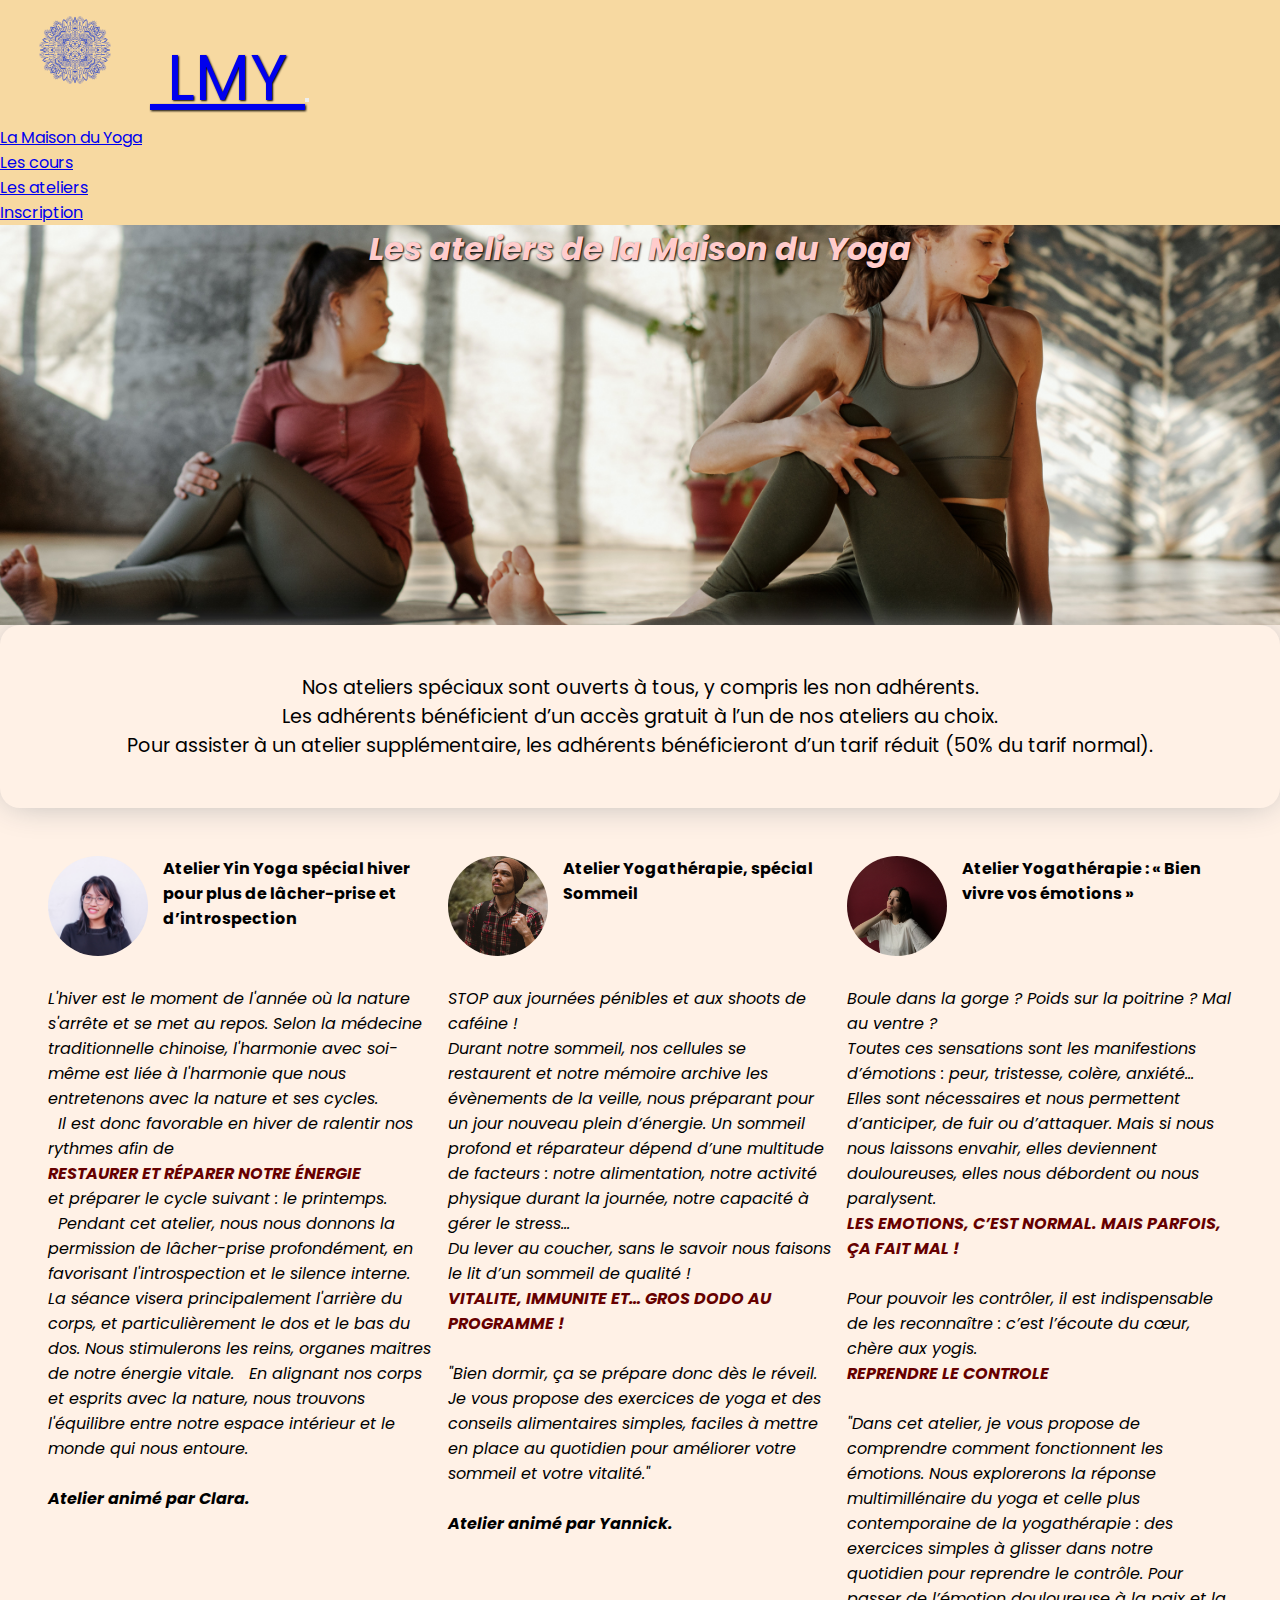
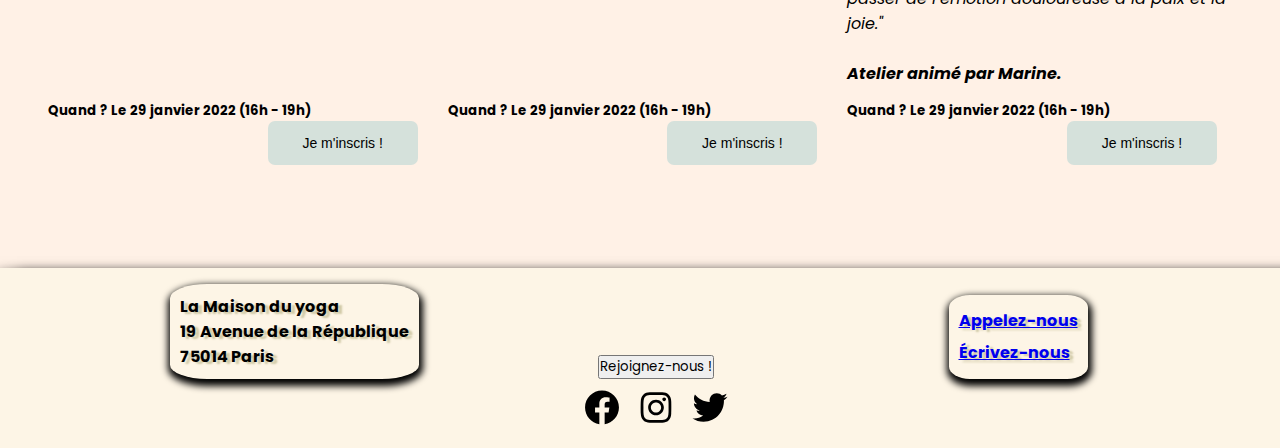
==== atelier.html @ 2fb321b8 "mise en page inscription, amelioration de la mise en page d'index et d'atelier" ====
<!DOCTYPE>
<html lang = "fr">
    <head>
        <meta charset = "utf-8"/>
        <meta name="description" content = "La maison du yoga est une association qui propose des cours de yoga à tarif réduit"/>
        <title> La Maison du Yoga, Les Ateliers </title>
        <link href="https://cdn.jsdelivr.net/npm/bootstrap@5.1.3/dist/css/bootstrap.min.css" rel="stylesheet" integrity="sha384-1BmE4kWBq78iYhFldvKuhfTAU6auU8tT94WrHftjDbrCEXSU1oBoqyl2QvZ6jIW3" crossorigin="anonymous">        
        <link rel="stylesheet" type="text/css" href="style.css"/>
        <link rel="preconnect" href="https://fonts.gstatic.com" crossorigin>
        <link href="https://fonts.googleapis.com/css2?family=Poppins:ital,wght@0,400;0,600;0,800;1,100;1,200;1,400;1,600&display=swap" rel="stylesheet">
    </head>
    <body>
    <!-- Header + navigation -->
      <nav class="navbar navbar-expand-sm navbar-light" style="background-color: #f7d9a1">
          <a href="index.html" class="navbar-brand mb-0">
            <img class="d-inline-block align-top" src="logo/logo.png" alt="logo yoga" width="150" height="100"/>
            LMY
          </a>
      <!-- Bouton hamburger menu -->
          <button 
          class="navbar-toggler"
          type="button"
          data-bs-toggle="collapse"
          data-bs-target="#navbarNav"
          aria-controls="navbarNav"
          aria-expanded="false"
          aria-label="Toggle navigation">
          <span class="navbar-toggler-icon"></span>
        </button>
          <div class="collapse navbar-collapse" id="navbarNav">
            <ul class="navbar-nav ms-auto mb-2 mb-lg0">
              <li class="nav-item active">
                <a href="index.html" class="nav-link">La Maison du Yoga</a></li>
                <li class="nav-item active">
                  <a href="les-cours.html" class="nav-link">Les cours</a></li>
                  <li class="nav-item active">
                    <a href="atelier.html" class="nav-link active">Les ateliers</a></li>
                    <li class="nav-item active">
                      <a href="inscription.html" class="nav-link">Inscription</a></li>
            </ul> 
      </nav>
  <!-- FIL D'Arianne-->
  <!-- Bandeau principal -->
  <div class="bandeau-atelier">
    <h1>Les ateliers de la Maison du Yoga</h1>
  </div>
  <main>
  <div class="atelier-present">
    <p>Nos ateliers spéciaux sont ouverts à tous, y compris les non adhérents.</br>
      Les adhérents bénéficient d’un accès gratuit à l’un de nos ateliers au choix.</br>
      Pour assister à un atelier supplémentaire, les adhérents bénéficieront d’un tarif réduit (50% du tarif normal).
    </p>
  </div>
  <div class="all-atelier">
<!-- ATELIER CLARA -->
  <div class="teacher-1">
    <img class="teacher-pic" src="photos-profs/clara-carre.jpg" alt="Clara prof yoga">
    <h4>Atelier Yin Yoga spécial hiver pour plus de lâcher-prise et d’introspection</h4>
  </div>
  <div class="content-class-1">
    <p>L'hiver est le moment de l'année où la nature s'arrête et se met au repos. Selon la médecine traditionnelle chinoise, l'harmonie avec soi-même est liée à l'harmonie que nous entretenons avec la nature et ses cycles.</br> 
      Il est donc favorable en hiver de ralentir nos rythmes afin de <div class="special-text">RESTAURER ET RÉPARER NOTRE ÉNERGIE </div>et préparer le cycle suivant : le printemps.</br>  
      Pendant cet atelier, nous nous donnons la permission de lâcher-prise profondément, en favorisant l'introspection et le silence interne.</br>
      La séance visera principalement l'arrière du corps, et particulièrement le dos et le bas du dos. Nous stimulerons les reins, organes maitres de notre énergie vitale.      
      En alignant nos corps et esprits avec la nature, nous trouvons l'équilibre entre notre espace intérieur et le monde qui nous entoure.</br>        
    </br>
    <div class="text-bold">Atelier animé par Clara.</div></p>
  </div>
  <div class="when-1">
    <h5>Quand ? Le 29 janvier 2022 (16h - 19h)</h5>
    <button class="favorite-styled" type="button"> Je m'inscris !</button>
  </div>
<!-- ATELIER YANNICK -->
    <div class="teacher-2">
      <img class="teacher-pic" src="photos-profs/yannick-carre.jpg" alt="Yannick prof yoga">
      <h4>Atelier Yogathérapie, spécial Sommeil</h4>
    </div>
    <div class="content-class-2">
      <p>STOP aux journées pénibles et aux shoots de caféine !</br>
        Durant notre sommeil, nos cellules se restaurent et notre mémoire archive les évènements de la veille, nous préparant pour un jour nouveau plein d’énergie. Un sommeil profond et réparateur dépend d’une multitude de facteurs : notre alimentation, notre activité physique durant la journée, notre capacité à gérer le stress... </br>
        Du lever au coucher, sans le savoir nous faisons le lit d’un sommeil de qualité !
        <div class="special-text">VITALITE, IMMUNITE ET… GROS DODO AU PROGRAMME !</div></br>
        "Bien dormir, ça se prépare donc dès le réveil. Je vous propose des exercices de yoga et des conseils alimentaires simples, faciles à mettre en place au quotidien pour améliorer votre sommeil et votre vitalité."</br>
      </br>
        <div class="text-bold">Atelier animé par Yannick.</div></p>
    </div>
    <div class="when-2">
      <h5>Quand ? Le 29 janvier 2022 (16h - 19h)</h5>
      <button class="favorite-styled" type="button"> Je m'inscris !</button>
    </div>
  <!-- ATELIER MARINE-->
  <div class="teacher-3">
    <img class="teacher-pic" src="photos-profs/marine-carre.jpg" alt="Marine prof yoga">
    <h4>Atelier Yogathérapie : « Bien vivre vos émotions »</h4>
  </div>
  <div class="content-class-3">
    <p>Boule dans la gorge ? Poids sur la poitrine ? Mal au ventre ?</br>
      Toutes ces sensations sont les manifestions d’émotions : peur, tristesse, colère, anxiété... Elles sont nécessaires et nous permettent d’anticiper, de fuir ou d’attaquer. Mais si nous nous laissons envahir, elles deviennent douloureuses, elles nous débordent ou nous paralysent.</br>
      <div class="special-text">LES EMOTIONS, C’EST NORMAL. MAIS PARFOIS, ÇA FAIT MAL !</div></br>
      Pour pouvoir les contrôler, il est indispensable de les reconnaître : c’est l’écoute du cœur, chère aux yogis.</br>
      <div class="special-text">REPRENDRE LE CONTROLE</div></br>
      "Dans cet atelier, je vous propose de comprendre comment fonctionnent les émotions. Nous explorerons la réponse multimillénaire du yoga et celle plus contemporaine de la yogathérapie : des exercices simples à glisser dans notre quotidien pour reprendre le contrôle. Pour passer de l’émotion douloureuse à la paix et la joie."</br>
    </br>
    <div class="text-bold">Atelier animé par Marine.</div></p>
  </div>
  <div class="when-3">
    <h5>Quand ? Le 29 janvier 2022 (16h - 19h)</h5>
    <button class="favorite-styled" type="button"> Je m'inscris !</button>
  </div>
</div>
</main>
<!-- FOOTER -->     
<footer>
  <section class="footer">
    <div class="adresse">  
      La Maison du yoga </br>
      19 Avenue de la République </br>
      75014 Paris </div>

    </div class="inscription">
    <button class="favorite styled" type="button">Rejoignez-nous !</button></div>
    <div class="social-media">
    <img src="facebook-logo.svg" alt="logo-facebook" width=50 height=35/>
    <img src="instagram-logo.svg" alt="logo-instagram" width=50 height=35/>
    <img src="twitter-logo.svg" alt="logo-twitter" width=50 height=35/>
    </div>

    <div class="contact">
        <a href="tel:0100000000"> Appelez-nous </a></br>
        <a href="mailto:maisonyoga@exemple.com"> Écrivez-nous </a>   
    </div>  
  </div>  
</footer>  
   <!-- jQuery -->
   <script src="https://code.jquery.com/jquery-3.6.0.min.js" integrity="sha256-/xUj+3OJU5yExlq6GSYGSHk7tPXikynS7ogEvDej/m4=" crossorigin="anonymous"></script>
   <!-- Bootstrap JavaScript -->      
         <script src="https://cdn.jsdelivr.net/npm/@popperjs/core@2.10.2/dist/umd/popper.min.js" integrity="sha384-7+zCNj/IqJ95wo16oMtfsKbZ9ccEh31eOz1HGyDuCQ6wgnyJNSYdrPa03rtR1zdB" crossorigin="anonymous"></script>
         <script src="https://cdn.jsdelivr.net/npm/bootstrap@5.1.3/dist/js/bootstrap.min.js" integrity="sha384-QJHtvGhmr9XOIpI6YVutG+2QOK9T+ZnN4kzFN1RtK3zEFEIsxhlmWl5/YESvpZ13" crossorigin="anonymous"></script>

    </body>
  </html>
---- style.css ----
*{
    margin:0;
    padding:0;
    font-family: 'Poppins', sans-serif;

}
body{
    background-color: #fff1e6;
    height:100%;
}
/* NAVBAR */
.navbar-brand{
    font-size: 4rem;
    text-shadow: 1px 1px 2px black;
}

h1 {
      color: #ffcccc;
      text-shadow: 1px 1px 2px black; 
      font-style: italic;
      text-align: center;
    }
   
@media screen and (max-width : 700px) {
 h1{
     display:none;
 }
}

/* CAROUSEL BOOTSTRAP*/

.carousel-item {
    height: 400px; 
    background-size: cover;
   }

/* CONTENU PRINCIPAL */

/* PARTIE PRESENTATION */

.main-content{ 
    display: flex;
    flex-direction: column;
    align-items: center;
    align-content: space-around;
    margin-top: 20px;
    margin-bottom: 20px;
    
}
    
.presentation {
    display: flex;
    padding: 15px;
    margin:15px;    
}

.text-presentation{
    align-self: center;
    text-align: center;
}
.img-presentation {
   width:auto;
   height: 400px;
   border-radius: 50%;
   float:left;
   margin: 0 15px 15px 0
    }

 .presentation {
    display: flex;
    padding: 15px;
    margin:15px;
         
    }
    
 .text-presentation{
    align-self: center;
    text-align: center;
    font-size: 1.3rem;
    color:#660000;
    font-style: italic;

    }

 /* PARTIE INFO CIRCLE */
  
.info-circle{
    display:flex;
    flex-direction: row;
    justify-content: center;
    align-items: baseline;
    align-content: space-between;
    font-size: 1.5rem;
    font-style: italic;
    color: #660000
    ;
}

.info-circle1{
    margin: 20px;
    padding:20px;
    text-align: center;
    width:20em;
    height: 10em;
    -webkit-box-shadow: 0px 0px 36px -7px rgba(171,171,171,1);
    -moz-box-shadow: 0px 0px 36px -7px rgba(171,171,171,1);
    box-shadow: 0px 0px 36px -7px rgba(171,171,171,1);
    border-radius: 20px;
    
}

.info-circle2{
    margin: 20px;
    padding:20px;
    text-align: center;
    width:20em;
    height: 10em;
    -webkit-box-shadow: 0px 0px 36px -7px rgba(171,171,171,1);
    -moz-box-shadow: 0px 0px 36px -7px rgba(171,171,171,1);
    box-shadow: 0px 0px 36px -7px rgba(171,171,171,1);
    border-radius: 20px;
   
}

 /* PARTIE FONCTIONNEMENT */

.fonctionnement{
    padding: 3rem;
    background-image: url(photos-site-yoga/yoga-sunset.jpg);
    background-size: cover;
    background-position: bottom;
    column-count: 2;
    color:#660000;
    font-weight:400;
    -webkit-box-shadow: 0px 0px 36px -7px rgba(171,171,171,1);
    -moz-box-shadow: 0px 0px 36px -7px rgba(171,171,171,1);
    box-shadow: 0px 0px 36px -7px rgba(171,171,171,1);
}

.fonctionnement .favorite-styled{
   float: right;
   padding:5px;
   background-color: #ffcccc;
   border-radius: 25%;
   cursor:pointer;
   color:beige;
   
}

/*CODE CSS POUR ECRANS PLUS PETIT*/
@media screen and (max-width : 700px) and (orientation:portrait){
    .img-presentation{
        display: none;
    }
}
@media screen and (max-width : 700px) {
 
    .info-circle{
        display:flex;
        flex-direction: column;
        justify-content: center;
        align-items: baseline;
        align-content: space-between;
        font-size: 1.5rem;
        font-style: italic;
        -webkit-box-shadow: 0px 0px 36px -7px rgba(171,171,171,1);
        -moz-box-shadow: 0px 0px 36px -7px rgba(171,171,171,1);
        box-shadow: 0px 0px 36px -7px rgba(171,171,171,1);
        border-radius: 20px;
        margin: 10px;
    }
    .info-circle1{
        margin: 20px;
        padding:20px;
        text-align: justify;
        border:none   
    }
    .info-circle2{
        margin: 20px;
        padding:20px;
        text-align: justify;
        border:none;
    }
    .fonctionnement{
        padding: 3rem;
        background-image: url(photos-site-yoga/yoga-sunset.jpg);
        background-size: cover;
        background-position: bottom;
        column-count: 1;
        color:#660000;
        font-weight:400;
    }
    
}


/* PAGE LES-COURS */
.bandeau-principal{
    background-image: url(photos-site-yoga/guerrier.jpg);
    max-width: 100%;
    height: 400px;
    background-size: cover;
    background-position: center;
    padding-bottom: 15px;
    }


.teacher-pic{
    width:auto;
    height: 300px;
    border-radius: 50%;
    margin: auto;
    text-align: center;
    display: flex;
    
}

.all-classes{
    display: flex;
    flex-direction: row;
    justify-content: space-around;
    padding-top: 2rem;
    
}

.classes {
    margin-top: 30px;
    padding: 2rem;
    font-style:italic;
    align-items: baseline;
    text-align: justify;    
}

.all-classes .classes h3{
    text-align: center;
    margin:auto;
    padding: 5%;

}
.text-bold{
    font-weight: bold;
}

.classes .favorite-styled{
    float:right;
    padding:5px;
    margin-right: 15px;
    margin-top: 15px;
      height: 34px;
      width: 400px;
      background-color: #d5e1db;
      border: none;
      border-radius: 7px;
      font: 300 14px 'Lato', sans-serif;
      letter-spacing: 2px;
}

.style-yoga{
    align-items: baseline;
    margin: auto;
    display: flex;
    flex-direction: column;
    align-items: baseline;

}
.style-yoga .favorite-styled{
    float:right;
    padding:5px;
    margin-right: 15px;
    margin-top: 15px;
      height: 34px;
      width: 400px;
      background-color: #d5e1db;
      border: none;
      border-radius: 7px;
      font: 300 14px 'Lato', sans-serif;
      letter-spacing: 2px;
}

.key-point{
    display:flex; 
    flex-direction: row;
    margin-bottom: 2rem;
    justify-content: space-around;
    padding: 3rem;
    background-image: url(photos-site-yoga/chien-tete-en-haut-seule.jpg);
    background-size: cover;  
    background-position: center;
}


/*CODE CSS POUR ECRANS PLUS PETIT*/
@media screen and (max-width : 700px) and (orientation:portrait){
    .all-classes{
        display: flex;
        flex-direction: column;
        justify-content: space-around;
        padding-top: 2rem;
    }
    .key-point{
        display:flex; 
        flex-direction: column;
        margin-bottom: 1rem;
        margin-top:2rem;
        padding: 1rem;
        justify-content: space-around;
    
    }
    .favorite-styled{
        float:right;
        padding:10px;
        margin-right: 15px;
          height: 44px;
          width: 150px;
          background-color: #d5e1db;
          border: none;
          border-radius: 7px;
          font: 300 14px 'Lato', sans-serif;
          vertical-align: auto;
    }
    .teacher-pic{
        text-align: center;
        margin:auto;
        display: flex;
    }
    }

/* PAGE ATELIER */
.bandeau-atelier{
    background-image: url(photos-site-yoga/torsions-a-deux.jpg);
    max-width: 100%;
    height: 400px;
    background-size: cover;
    background-position: center;
    }

.all-atelier .teacher-pic{
    float:left;
    width:auto;
    height: 100px;
    border-radius: 50%;
    margin: 0 15px 15px 0
}

.all-atelier h4{
    font-size: 1,3em;  
}

.atelier{
    padding: 1em;
}

.atelier-present{
    font-size:larger;
    text-align: center;
    padding: 3rem;
    -webkit-box-shadow: 0px 0px 36px -7px rgba(171,171,171,1);
    -moz-box-shadow: 0px 0px 36px -7px rgba(171,171,171,1);
    box-shadow: 0px 0px 36px -7px rgba(171,171,171,1);
    border-radius: 20px;
}

.special-text{
    font-weight: bold;
    color: #660000;
}

.all-atelier{
    padding: 3rem;
    margin-bottom: 2rem;
    max-height: 100vh;
    display: grid;
    grid-template-columns: repeat(3 2fr);
    grid-template-rows: 2fr 3fr 1fr;
    grid-gap:15px;
    grid-template-areas: 
    "teacher-1 teacher-2 teacher-3"
    "content-class-1 content-class-2 content-class-3"
    "when-1 when-2 when-3"
    }

.teacher-1{
    grid-area: teacher-1;
}

.teacher-2{
    grid-area: teacher-2;
}
.teacher-3{
    grid-area: teacher-3;
}

.content-class-1{
    grid-area: content-class-1;
    font-style: italic;
}

.content-class-2{
    grid-area: content-class-2;
    font-style: italic;
}

.content-class-3{
    grid-area: content-class-3;
    font-style: italic;
}

.when-1{
    grid-area: when-1;
}
.when-2{
    grid-area: when-2;
}
.when-3{
    grid-area: when-3;
}

.favorite-styled{
    float:right;
    padding:10px;
    margin-right: 15px;
    height: 44px;
    width: 150px;
    background-color: #d5e1db;
    border: none;
    border-radius: 7px;
    font: 300 14px 'Lato', sans-serif;
    vertical-align: auto;
}

/*CODE CSS POUR ECRANS PLUS PETIT*/
@media screen and (max-width : 700px) and (orientation:portrait){
    .all-atelier{
        padding:15px;
        margin-bottom: 20px;
        display: flex;
        flex-direction: column;
        align-items: baseline;
        } 
}
/* PAGE INCRIPTION */

/*CODE CSS POUR ECRANS PLUS PETIT*/
.bandeau-inscription{
    background-image: url(photos-site-yoga/chien-tete-en-haut.jpg);
    max-width: 100%;
    height: 400px;
    background-size: cover;
    background-position: center;
    }

    .formulaire-full{
        display: flex;
        flex-direction: row;
        justify-content: center;
        align-content: space-around;
    }

    .picture-right{
        width: 500px;
        height: 700px;
        border-radius: 15%;
        align-self: center;

    }
   
    form {
      display: flex;
      flex-direction: column;
      padding: 2rem;
      -webkit-box-shadow: 0px 0px 36px -7px rgba(171,171,171,1);
      -moz-box-shadow: 0px 0px 36px -7px rgba(171,171,171,1);
      box-shadow: 0px 0px 36px -7px rgba(171,171,171,1);
      border-radius: 20px;
      margin-bottom: 2rem;
    }
    .contact-wrapper {
        display: flex;
        flex-direction: column;
        align-items: center;
        margin-top: 2rem;
    }
    input, textarea, select {
      margin-bottom: 1rem;
      border-radius: 7px;
      padding: 0.3rem;
      border: solid 1px;
    }
    textarea {
      max-width: 400px;
      letter-spacing: 1px;
    }
    input:focus, textarea:focus, select:focus, button:focus {
      outline: none;
      -webkit-box-shadow: 0px 0px 11px -7px #bac4bf;
      -moz-box-shadow: 0px 0px 11px -7px #bac4bf;
      box-shadow: 0px 0px 11px -7px #bac4bf;
      border: solid 1px #d5e1db;
    }
    label {
      margin-bottom: 0.5rem;
    }
    .section-header {
      text-align: center;
      margin: 0 auto;
      margin-bottom: 50px;
      letter-spacing: 6px;
      margin-bottom: 25px;
    }
    .form-horizontal {
      max-width: 450px;
      font-family: 'Lato';
      font-weight: 400;
    }
    .send-button {
      margin-top: 15px;
      height: 34px;
      width: 300px;
      background-color: #d5e1db;
      border: none;
      border-radius: 7px;
      font: 300 14px 'Lato', sans-serif;
      letter-spacing: 2px;
    }
    .send-button:hover {
      cursor: pointer;
      color: white;
      background-color: #bac4bf;
    }
    .advert-wrapper {
      color: grey;
      font-size: 0.8rem;
      margin-top: 2rem;
    }



@media screen and (max-width : 700px) and (orientation:portrait){
    .bandeau-inscription{
        background-image: url(photos-site-yoga/chien-tete-en-haut.jpg);
        width: auto;
        height: 400px;
        background-size: cover;
        background-position: center;
        }
       
        form {
          display: flex;
          flex-direction: column;
          padding: 2rem;
          -webkit-box-shadow: 0px 0px 36px -7px rgba(171,171,171,1);
          -moz-box-shadow: 0px 0px 36px -7px rgba(171,171,171,1);
          box-shadow: 0px 0px 36px -7px rgba(171,171,171,1);
          border-radius: 20px;
          margin-bottom: 2rem;
        }
        .contact-wrapper {
            display: flex;
            flex-direction: column;
            align-items: center;
            margin-top: 2rem;
        }
        input, textarea, select {
          margin-bottom: 1rem;
          border-radius: 7px;
          padding: 0.3rem;
          border: solid 1px;
        }
        textarea {
          max-width: 400px;
          letter-spacing: 1px;
        }
        input:focus, textarea:focus, select:focus, button:focus {
          outline: none;
          -webkit-box-shadow: 0px 0px 11px -7px #bac4bf;
          -moz-box-shadow: 0px 0px 11px -7px #bac4bf;
          box-shadow: 0px 0px 11px -7px #bac4bf;
          border: solid 1px #d5e1db;
        }
        label {
          margin-bottom: 0.5rem;
        }
        .section-header {
          text-align: center;
          margin: 0 auto;
          margin-bottom: 50px;
          letter-spacing: 6px;
          margin-bottom: 25px;
        }
        .form-horizontal {
          max-width: 450px;
          font-family: 'Lato';
          font-weight: 400;
        }
        .send-button {
          margin-top: 15px;
          height: 34px;
          width: 300px;
          background-color: #d5e1db;
          border: none;
          border-radius: 7px;
          font: 300 14px 'Lato', sans-serif;
          letter-spacing: 2px;
        }
        .send-button:hover {
          cursor: pointer;
          color: white;
          background-color: #bac4bf;
        }
        .advert-wrapper {
          color: grey;
          font-size: 0.8rem;
          margin-top: 2rem;
        }

        .picture-right{
            display: none;
        }
}

  
 /* FOOTER */
.footer{
    position:absolute;
    width:100%;
    -webkit-box-shadow: -10px 0px 13px -7px #000000, 10px 0px 13px -7px #000000, 5px 5px 15px 5px rgba(0,0,0,0); 
    box-shadow: -10px 0px 13px -7px #000000, 10px 0px 13px -7px #000000, 5px 5px 15px 5px rgba(0,0,0,0);
    background-color: #FDF5E6;
    padding: 1rem;
    margin-top: 2rem;
    display:grid;
    grid-template-columns: 1fr auto 1fr;
    grid-template-rows: 1fr 0.5fr;
    grid-gap: 5px;
    justify-items: center;
    align-items: end;
    grid-template-areas: 
    "adresse inscription contact"
    ". social .";
}   

.adresse{
    grid-area: adresse;
    font-weight: bold;
    -webkit-box-shadow: 1px 4px 7px 3px #000000; 
    box-shadow: 1px 4px 7px 3px #000000;
    color:black;
    text-shadow: 4px 2px 2px #CEC7A3;
    padding: 10px;
    border-radius: 15%;
}

.inscription{
    grid-area: inscription; 
   
}

.social-media{
    grid-area: social;
}

.contact{
    grid-area:  contact;
    font-weight: bold;
    -webkit-box-shadow: 1px 4px 7px 3px #000000; 
    box-shadow: 1px 4px 7px 3px #000000;
    color:black;
    text-shadow: 4px 2px 2px #CEC7A3;
    padding: 10px;
    line-height: 2em;
    border-radius: 15%;

}

.footer .inscription .favorite-styled {
    padding : 15px;
    border-radius: 25%;
    
}
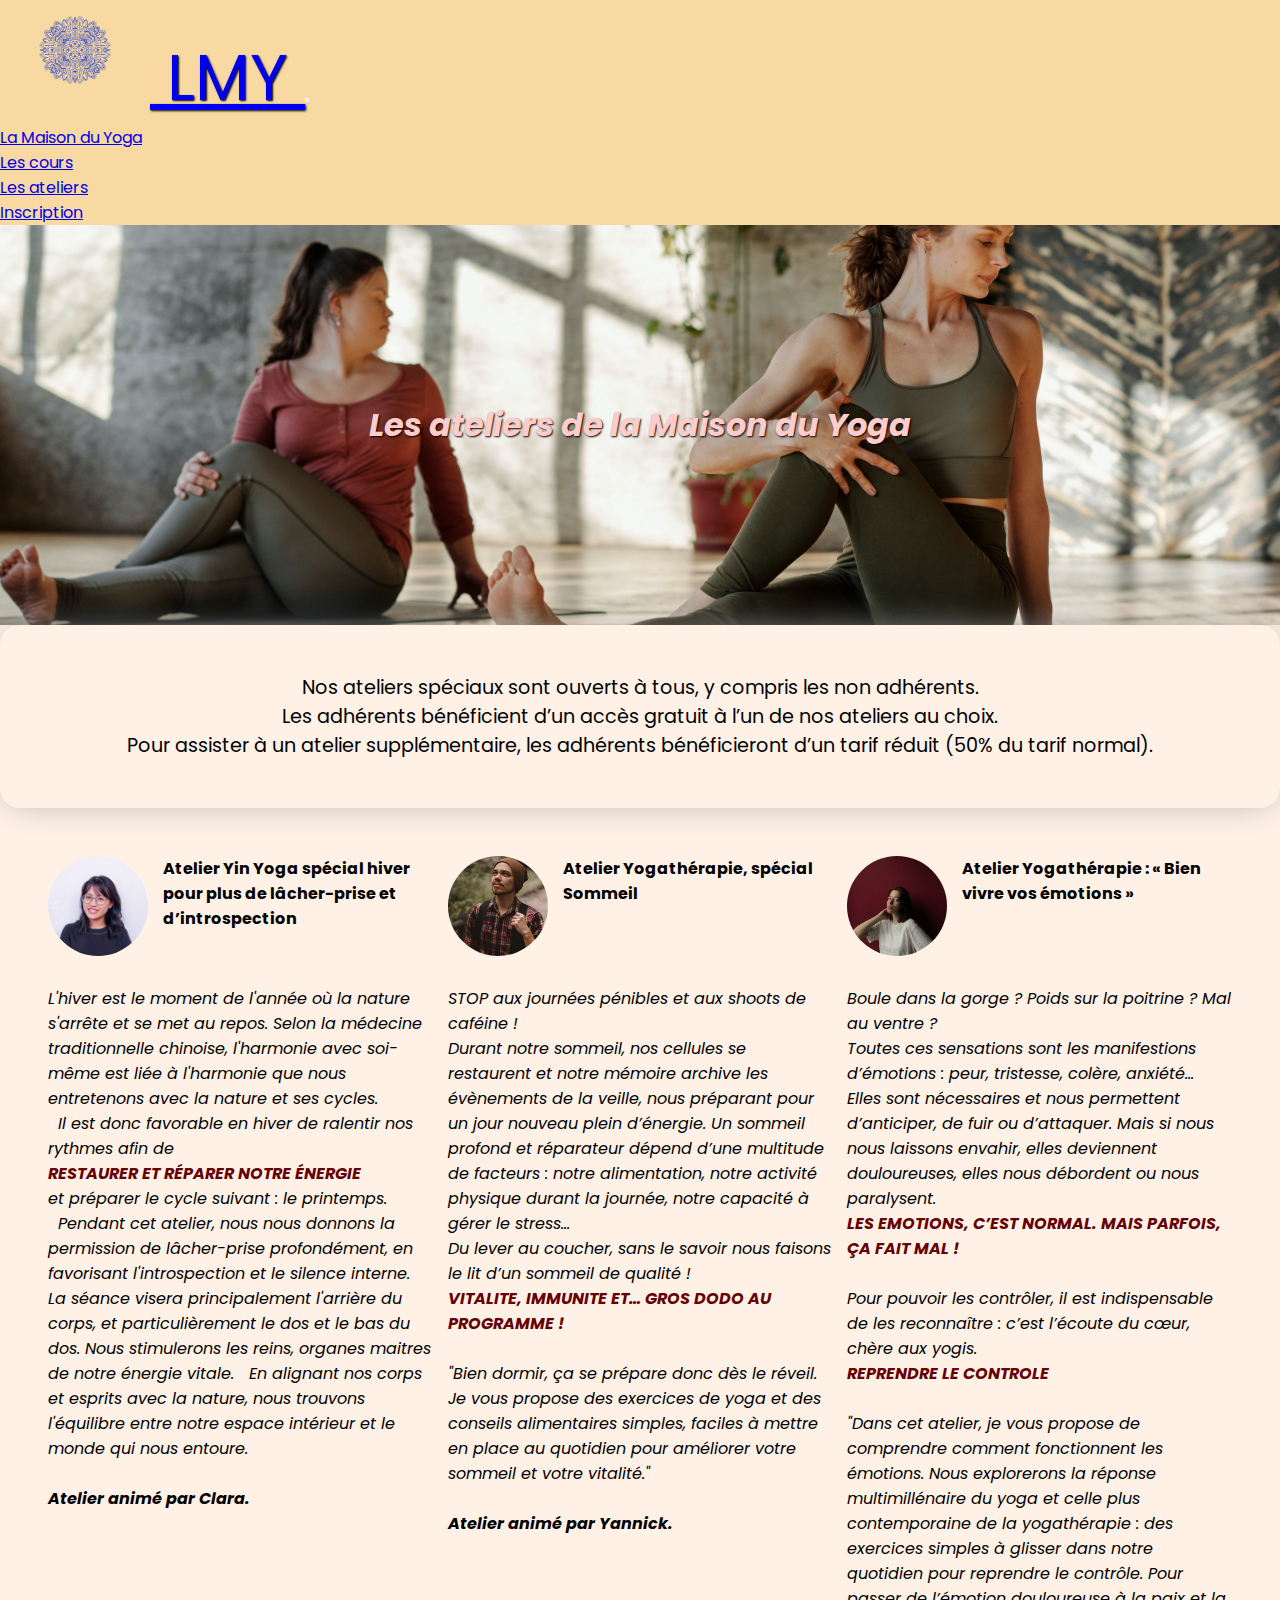
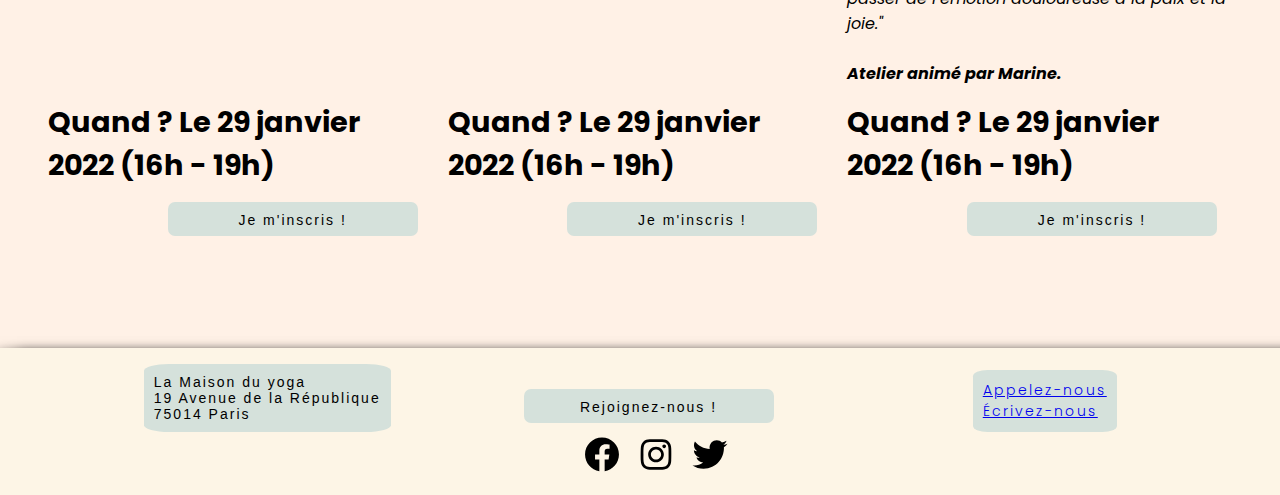
==== commit 34bfebe8: "footer amélioré, centrage du texte h1 dans bandeau, débug de la page atelier" ====
--- a/atelier.html
+++ b/atelier.html
@@ -118,7 +118,7 @@
       75014 Paris </div>
 
     </div class="inscription">
-    <button class="favorite styled" type="button">Rejoignez-nous !</button></div>
+    <button class="favorite-styled" type="button">Rejoignez-nous !</button></div>
     <div class="social-media">
     <img src="facebook-logo.svg" alt="logo-facebook" width=50 height=35/>
     <img src="instagram-logo.svg" alt="logo-instagram" width=50 height=35/>
--- a/style.css
+++ b/style.css
@@ -19,6 +19,7 @@
       text-shadow: 1px 1px 2px black; 
       font-style: italic;
       text-align: center;
+      line-height: 400px;
     }
    
 @media screen and (max-width : 700px) {
@@ -33,6 +34,15 @@
     height: 400px; 
     background-size: cover;
    }
+.carousel-caption h5 p{
+    font-size: 1.5rem;
+    /*color: beige;
+    text-shadow: 0px 0px 9px rgba(0,0,0,0.6);*/
+}
+
+.carousel-caption, h5{
+    font-size: 1.8rem;
+}
 
 /* CONTENU PRINCIPAL */
 
@@ -57,6 +67,7 @@
 .text-presentation{
     align-self: center;
     text-align: center;
+    text-shadow: none;
 }
 .img-presentation {
    width:auto;
@@ -99,7 +110,7 @@
 .info-circle1{
     margin: 20px;
     padding:20px;
-    text-align: center;
+    text-align:left;
     width:20em;
     height: 10em;
     -webkit-box-shadow: 0px 0px 36px -7px rgba(171,171,171,1);
@@ -112,7 +123,7 @@
 .info-circle2{
     margin: 20px;
     padding:20px;
-    text-align: center;
+    text-align: left;
     width:20em;
     height: 10em;
     -webkit-box-shadow: 0px 0px 36px -7px rgba(171,171,171,1);
@@ -138,12 +149,16 @@
 }
 
 .fonctionnement .favorite-styled{
-   float: right;
    padding:5px;
-   background-color: #ffcccc;
-   border-radius: 25%;
-   cursor:pointer;
-   color:beige;
+   margin-right: 15px;
+   margin-top: 15px;
+     height: 34px;
+     width: 150px;
+     background-color: #ffcccc;
+     border: none;
+     border-radius: 7px;
+     font: 300 14px 'Lato', sans-serif;
+     letter-spacing: 2px;
    
 }
 
@@ -220,6 +235,7 @@
     flex-direction: row;
     justify-content: space-around;
     padding-top: 2rem;
+    margin: 10px;
     
 }
 
@@ -247,7 +263,7 @@
     margin-right: 15px;
     margin-top: 15px;
       height: 34px;
-      width: 400px;
+      width: 150px;
       background-color: #d5e1db;
       border: none;
       border-radius: 7px;
@@ -264,13 +280,13 @@
 
 }
 .style-yoga .favorite-styled{
-    float:right;
+    float:left;
     padding:5px;
     margin-right: 15px;
     margin-top: 15px;
       height: 34px;
-      width: 400px;
-      background-color: #d5e1db;
+      width: 150px;
+      background-color: #ffcccc;
       border: none;
       border-radius: 7px;
       font: 300 14px 'Lato', sans-serif;
@@ -284,7 +300,7 @@
     justify-content: space-around;
     padding: 3rem;
     background-image: url(photos-site-yoga/chien-tete-en-haut-seule.jpg);
-    background-size: cover;  
+    background-size: cover; 
     background-position: center;
 }
 
@@ -368,10 +384,9 @@
 .all-atelier{
     padding: 3rem;
     margin-bottom: 2rem;
-    max-height: 100vh;
     display: grid;
     grid-template-columns: repeat(3 2fr);
-    grid-template-rows: 2fr 3fr 1fr;
+    grid-template-rows: auto 2fr auto;
     grid-gap:15px;
     grid-template-areas: 
     "teacher-1 teacher-2 teacher-3"
@@ -437,10 +452,10 @@
         flex-direction: column;
         align-items: baseline;
         } 
+
 }
 /* PAGE INCRIPTION */
 
-/*CODE CSS POUR ECRANS PLUS PETIT*/
 .bandeau-inscription{
     background-image: url(photos-site-yoga/chien-tete-en-haut.jpg);
     max-width: 100%;
@@ -449,6 +464,13 @@
     background-position: center;
     }
 
+    .bandeau-inscription h1 {
+        height: 400px;
+        vertical-align: middle;
+        margin-left: auto;
+        margin-right: auto;
+    }    
+
     .formulaire-full{
         display: flex;
         flex-direction: row;
@@ -461,7 +483,8 @@
         height: 700px;
         border-radius: 15%;
         align-self: center;
-
+        margin-right: 60px;
+        opacity: 0.8;
     }
    
     form {
@@ -479,6 +502,7 @@
         flex-direction: column;
         align-items: center;
         margin-top: 2rem;
+        flex-grow: 1;
     }
     input, textarea, select {
       margin-bottom: 1rem;
@@ -489,6 +513,7 @@
     textarea {
       max-width: 400px;
       letter-spacing: 1px;
+      max-height: 100px;
     }
     input:focus, textarea:focus, select:focus, button:focus {
       outline: none;
@@ -533,7 +558,7 @@
       margin-top: 2rem;
     }
 
-
+/*CODE CSS POUR ECRANS PLUS PETIT*/
 
 @media screen and (max-width : 700px) and (orientation:portrait){
     .bandeau-inscription{
@@ -641,18 +666,17 @@
 
 .adresse{
     grid-area: adresse;
-    font-weight: bold;
-    -webkit-box-shadow: 1px 4px 7px 3px #000000; 
-    box-shadow: 1px 4px 7px 3px #000000;
+    padding:10px;
+    background-color: #d5e1db;
+    border: none;
+    font: 300 14px 'Lato', sans-serif;
+    border-radius: 10%;
+    letter-spacing: 2px;
     color:black;
-    text-shadow: 4px 2px 2px #CEC7A3;
-    padding: 10px;
-    border-radius: 15%;
 }
 
 .inscription{
     grid-area: inscription; 
-   
 }
 
 .social-media{
@@ -660,20 +684,33 @@
 }
 
 .contact{
-    grid-area:  contact;
-    font-weight: bold;
-    -webkit-box-shadow: 1px 4px 7px 3px #000000; 
-    box-shadow: 1px 4px 7px 3px #000000;
+    padding:10px;
+    background-color: #d5e1db;
+    border: none;
+    border-radius: 10%;
+    font: 300 14px 'Lato', sans-serif;
+    letter-spacing: 2px;
     color:black;
-    text-shadow: 4px 2px 2px #CEC7A3;
-    padding: 10px;
-    line-height: 2em;
-    border-radius: 15%;
-
-}
-
-.footer .inscription .favorite-styled {
-    padding : 15px;
-    border-radius: 25%;
-    
+}
+
+.favorite-styled {
+    align-self: center;
+    justify-self: center;  
+    margin-top: 15px;
+    height: 34px;
+    width: 250px;
+    background-color: #d5e1db;
+    border: none;
+    border-radius: 7px;
+    font: 300 14px 'Lato', sans-serif;
+    letter-spacing: 2px;
+}
+
+@media screen and (max-width : 700px) and (orientation:portrait){
+   .contact{
+       display: none;
+   }
+   .adresse{
+       display: none;
+   }
 }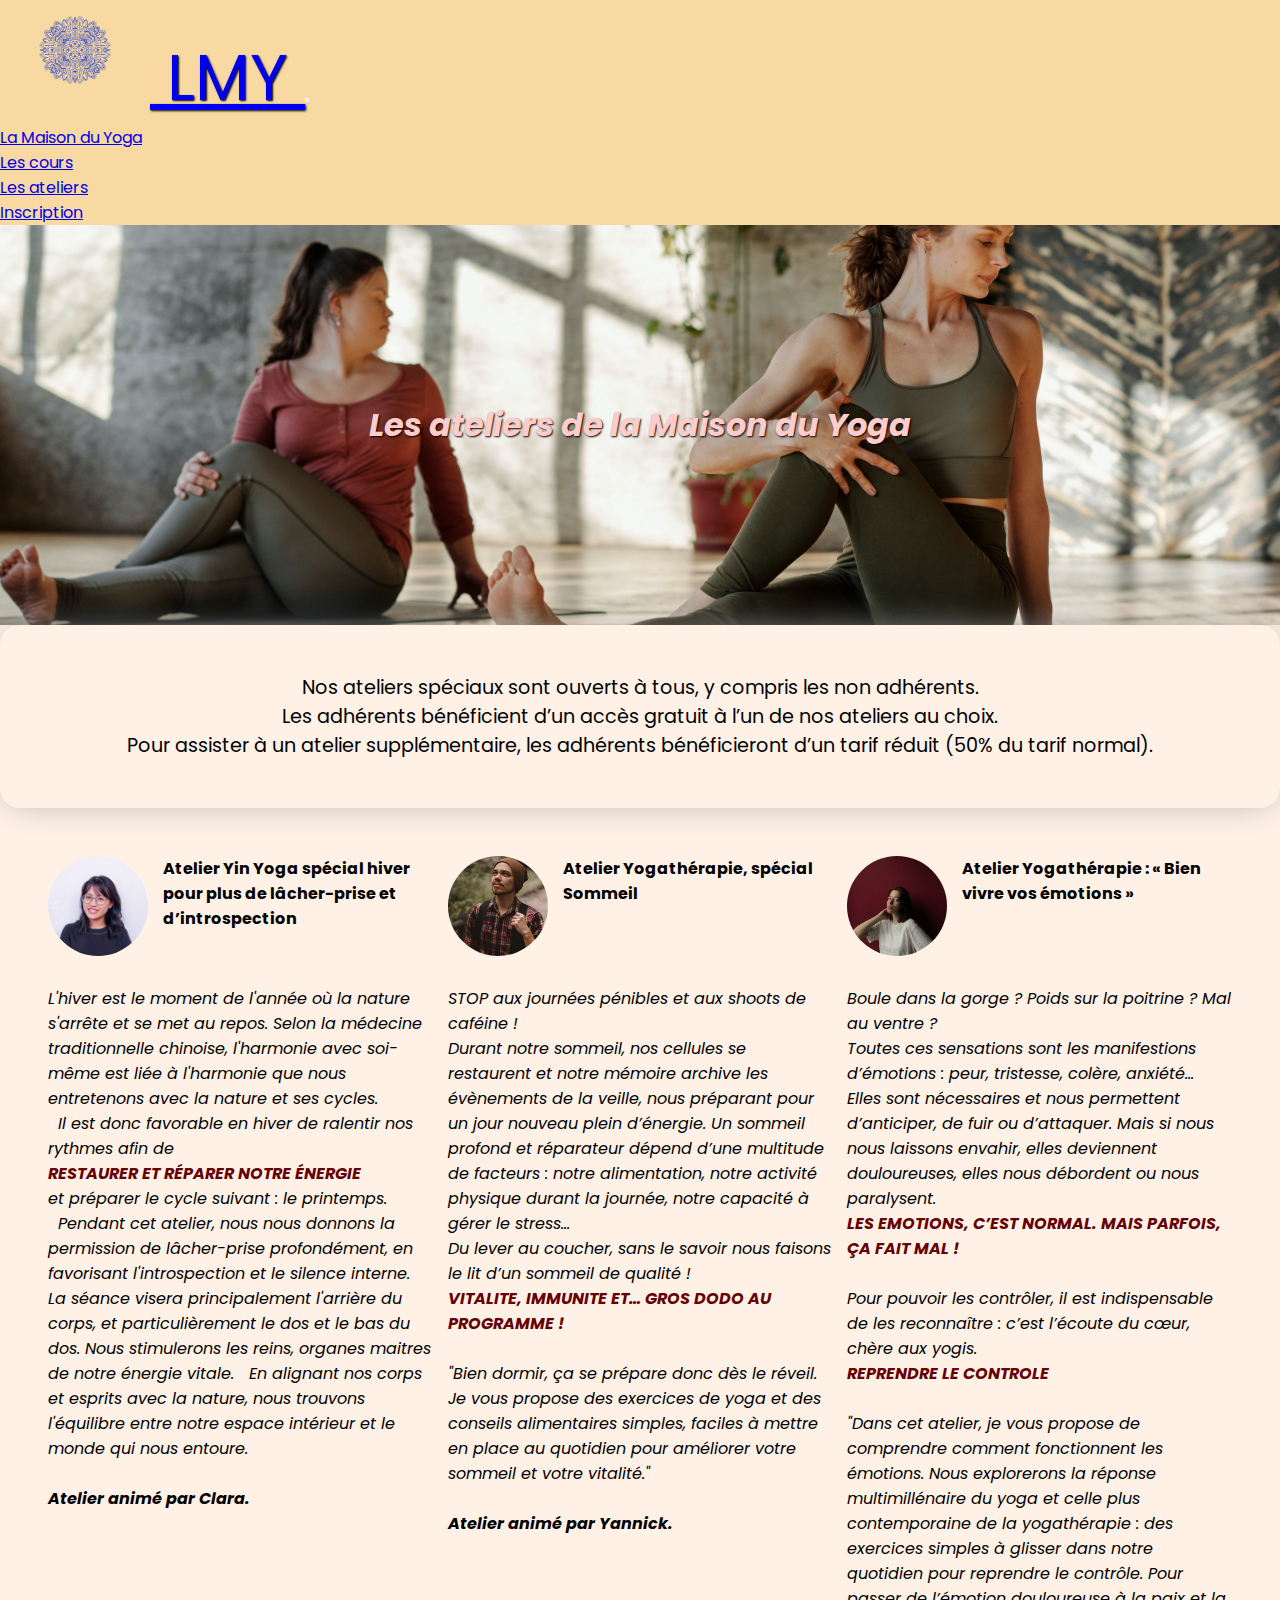
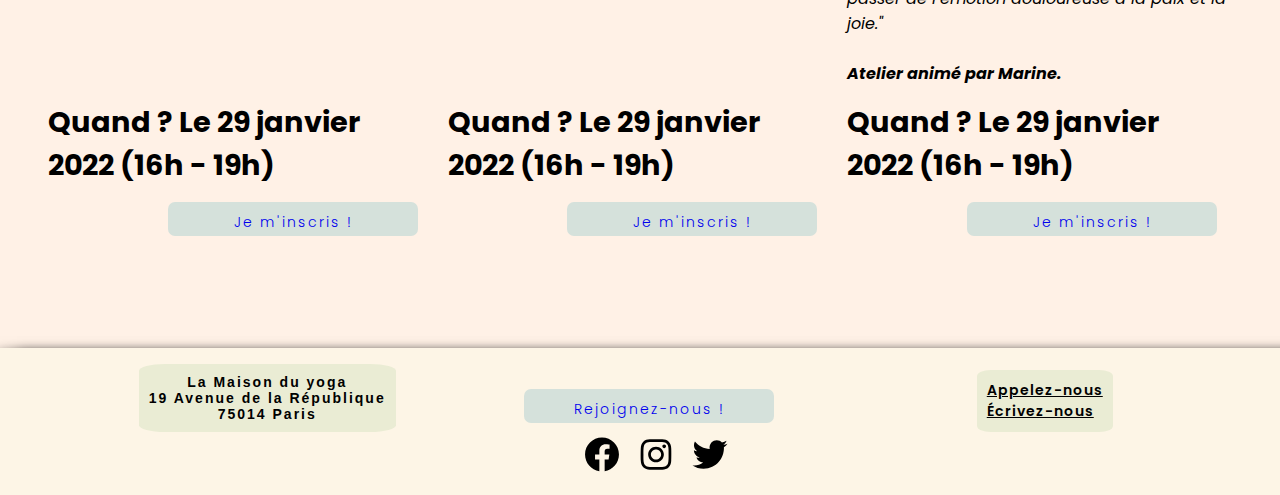
==== commit d397f562: "survol bouton ok footer police ok background translucide keypont lien vers page inscription de tous " ====
--- a/atelier.html
+++ b/atelier.html
@@ -10,14 +10,14 @@
         <link href="https://fonts.googleapis.com/css2?family=Poppins:ital,wght@0,400;0,600;0,800;1,100;1,200;1,400;1,600&display=swap" rel="stylesheet">
     </head>
     <body>
-    <!-- Header + navigation -->
-      <nav class="navbar navbar-expand-sm navbar-light" style="background-color: #f7d9a1">
+  <!-- ******************************************** HEADER + NAVIGATION ******************************************** -->
+  <nav class="navbar navbar-expand-sm navbar-light" style="background-color: #f7d9a1">
           <a href="index.html" class="navbar-brand mb-0">
             <img class="d-inline-block align-top" src="logo/logo.png" alt="logo yoga" width="150" height="100"/>
             LMY
           </a>
-      <!-- Bouton hamburger menu -->
-          <button 
+  <!-- ******************************************** BOUTON HAMBURGER MENU ******************************************** -->
+  <button 
           class="navbar-toggler"
           type="button"
           data-bs-toggle="collapse"
@@ -39,8 +39,8 @@
                       <a href="inscription.html" class="nav-link">Inscription</a></li>
             </ul> 
       </nav>
-  <!-- FIL D'Arianne-->
-  <!-- Bandeau principal -->
+  <!-- ******************************************** FIL D'ARIANNE ******************************************** -->
+  <!-- ******************************************** BANDEAU PRINCIPAL ******************************************** -->
   <div class="bandeau-atelier">
     <h1>Les ateliers de la Maison du Yoga</h1>
   </div>
@@ -52,7 +52,7 @@
     </p>
   </div>
   <div class="all-atelier">
-<!-- ATELIER CLARA -->
+  <!-- ******************************************** ATELIER CLARA ******************************************** -->
   <div class="teacher-1">
     <img class="teacher-pic" src="photos-profs/clara-carre.jpg" alt="Clara prof yoga">
     <h4>Atelier Yin Yoga spécial hiver pour plus de lâcher-prise et d’introspection</h4>
@@ -68,10 +68,10 @@
   </div>
   <div class="when-1">
     <h5>Quand ? Le 29 janvier 2022 (16h - 19h)</h5>
-    <button class="favorite-styled" type="button"> Je m'inscris !</button>
+    <button class="favorite-styled" type="button"><a href="inscription.html" style="text-decoration:none"> Je m'inscris !</a></button>
   </div>
-<!-- ATELIER YANNICK -->
-    <div class="teacher-2">
+  <!-- ******************************************** ATELIER YANNICK ******************************************** -->
+  <div class="teacher-2">
       <img class="teacher-pic" src="photos-profs/yannick-carre.jpg" alt="Yannick prof yoga">
       <h4>Atelier Yogathérapie, spécial Sommeil</h4>
     </div>
@@ -86,9 +86,9 @@
     </div>
     <div class="when-2">
       <h5>Quand ? Le 29 janvier 2022 (16h - 19h)</h5>
-      <button class="favorite-styled" type="button"> Je m'inscris !</button>
+      <button class="favorite-styled" type="button"><a href="inscription.html" style="text-decoration:none"> Je m'inscris !</a></button>
     </div>
-  <!-- ATELIER MARINE-->
+  <!-- ******************************************** ATELIER MARINE ******************************************** -->
   <div class="teacher-3">
     <img class="teacher-pic" src="photos-profs/marine-carre.jpg" alt="Marine prof yoga">
     <h4>Atelier Yogathérapie : « Bien vivre vos émotions »</h4>
@@ -105,12 +105,12 @@
   </div>
   <div class="when-3">
     <h5>Quand ? Le 29 janvier 2022 (16h - 19h)</h5>
-    <button class="favorite-styled" type="button"> Je m'inscris !</button>
+    <button class="favorite-styled" type="button"><a href="inscription.html" style="text-decoration:none"> Je m'inscris !</a></button>
   </div>
 </div>
 </main>
-<!-- FOOTER -->     
-<footer>
+  <!-- ******************************************** FOOTER ******************************************** -->
+  <footer>
   <section class="footer">
     <div class="adresse">  
       La Maison du yoga </br>
@@ -118,7 +118,7 @@
       75014 Paris </div>
 
     </div class="inscription">
-    <button class="favorite-styled" type="button">Rejoignez-nous !</button></div>
+    <button class="favorite-styled" type="button"><a href="inscription.html" style="text-decoration:none">Rejoignez-nous !</a></button></div>
     <div class="social-media">
     <img src="facebook-logo.svg" alt="logo-facebook" width=50 height=35/>
     <img src="instagram-logo.svg" alt="logo-instagram" width=50 height=35/>
@@ -126,16 +126,16 @@
     </div>
 
     <div class="contact">
-        <a href="tel:0100000000"> Appelez-nous </a></br>
-        <a href="mailto:maisonyoga@exemple.com"> Écrivez-nous </a>   
+        <a href="tel:0100000000" style="color:black"> Appelez-nous </a></br>
+        <a href="mailto:maisonyoga@exemple.com" style="color:black"> Écrivez-nous </a>   
     </div>  
   </div>  
 </footer>  
-   <!-- jQuery -->
-   <script src="https://code.jquery.com/jquery-3.6.0.min.js" integrity="sha256-/xUj+3OJU5yExlq6GSYGSHk7tPXikynS7ogEvDej/m4=" crossorigin="anonymous"></script>
-   <!-- Bootstrap JavaScript -->      
-         <script src="https://cdn.jsdelivr.net/npm/@popperjs/core@2.10.2/dist/umd/popper.min.js" integrity="sha384-7+zCNj/IqJ95wo16oMtfsKbZ9ccEh31eOz1HGyDuCQ6wgnyJNSYdrPa03rtR1zdB" crossorigin="anonymous"></script>
-         <script src="https://cdn.jsdelivr.net/npm/bootstrap@5.1.3/dist/js/bootstrap.min.js" integrity="sha384-QJHtvGhmr9XOIpI6YVutG+2QOK9T+ZnN4kzFN1RtK3zEFEIsxhlmWl5/YESvpZ13" crossorigin="anonymous"></script>
+  <!-- ******************************************** JQUERY ******************************************** -->
+  <script src="https://code.jquery.com/jquery-3.6.0.min.js" integrity="sha256-/xUj+3OJU5yExlq6GSYGSHk7tPXikynS7ogEvDej/m4=" crossorigin="anonymous"></script>
+  <!-- ******************************************** BOOTSTRAP JS ******************************************** -->
+   <script src="https://cdn.jsdelivr.net/npm/@popperjs/core@2.10.2/dist/umd/popper.min.js" integrity="sha384-7+zCNj/IqJ95wo16oMtfsKbZ9ccEh31eOz1HGyDuCQ6wgnyJNSYdrPa03rtR1zdB" crossorigin="anonymous"></script>
+   <script src="https://cdn.jsdelivr.net/npm/bootstrap@5.1.3/dist/js/bootstrap.min.js" integrity="sha384-QJHtvGhmr9XOIpI6YVutG+2QOK9T+ZnN4kzFN1RtK3zEFEIsxhlmWl5/YESvpZ13" crossorigin="anonymous"></script>
 
     </body>
   </html>--- a/style.css
+++ b/style.css
@@ -8,7 +8,7 @@
     background-color: #fff1e6;
     height:100%;
 }
-/* NAVBAR */
+/* **************************************************** NAVBAR ******************************************************** */
 .navbar-brand{
     font-size: 4rem;
     text-shadow: 1px 1px 2px black;
@@ -28,7 +28,7 @@
  }
 }
 
-/* CAROUSEL BOOTSTRAP*/
+/* **************************************************** CAROUSEL BOOTSTRAP ******************************************************** */
 
 .carousel-item {
     height: 400px; 
@@ -36,17 +36,15 @@
    }
 .carousel-caption h5 p{
     font-size: 1.5rem;
-    /*color: beige;
-    text-shadow: 0px 0px 9px rgba(0,0,0,0.6);*/
 }
 
 .carousel-caption, h5{
     font-size: 1.8rem;
 }
 
-/* CONTENU PRINCIPAL */
-
-/* PARTIE PRESENTATION */
+/* **************************************************** CONTENU PRINCIPAL ******************************************************** */
+
+/* **************************************************** PARTIE PRESENTATION ******************************************************** */
 
 .main-content{ 
     display: flex;
@@ -93,7 +91,7 @@
 
     }
 
- /* PARTIE INFO CIRCLE */
+/* **************************************************** PARTIE INFO CIRCLE ******************************************************** */
   
 .info-circle{
     display:flex;
@@ -133,7 +131,7 @@
    
 }
 
- /* PARTIE FONCTIONNEMENT */
+/* **************************************************** PARTIE FONCTIONNEMENT ******************************************************** */
 
 .fonctionnement{
     padding: 3rem;
@@ -153,16 +151,19 @@
    margin-right: 15px;
    margin-top: 15px;
      height: 34px;
-     width: 150px;
+     width: 200px;
      background-color: #ffcccc;
      border: none;
      border-radius: 7px;
      font: 300 14px 'Lato', sans-serif;
-     letter-spacing: 2px;
-   
-}
-
-/*CODE CSS POUR ECRANS PLUS PETIT*/
+     letter-spacing: 2px;  
+}
+
+.fonctionnement .favorite-styled:hover{
+    background-color: #fc9d9d;
+}
+
+/* **************************************************** CODE CSS POUR ECRANS PLUS PETIT **************************************************** */
 @media screen and (max-width : 700px) and (orientation:portrait){
     .img-presentation{
         display: none;
@@ -209,7 +210,7 @@
 }
 
 
-/* PAGE LES-COURS */
+/* **************************************************** PAGE LES COURS ******************************************************** */
 .bandeau-principal{
     background-image: url(photos-site-yoga/guerrier.jpg);
     max-width: 100%;
@@ -293,19 +294,42 @@
       letter-spacing: 2px;
 }
 
+.style-yoga .favorite-styled:hover{
+    background-color:#fc9d9d; ;
+}
+
 .key-point{
     display:flex; 
     flex-direction: row;
     margin-bottom: 2rem;
     justify-content: space-around;
     padding: 3rem;
-    background-image: url(photos-site-yoga/chien-tete-en-haut-seule.jpg);
-    background-size: cover; 
-    background-position: center;
-}
-
-
-/*CODE CSS POUR ECRANS PLUS PETIT*/
+    position: relative;
+    overflow: hidden;
+}
+
+.key-point .style-yoga {
+    padding: 15px;
+    position: relative;
+    z-index: 2;
+}
+.key-point:before {
+    content: ' ';
+    display: block;
+    position: absolute;
+    left: 0;
+    top: 0;
+    width: 100%;
+    height: 400;
+    z-index: 1;
+    opacity: 0.6;
+    background-image: url('photos-site-yoga/chien-tete-en-haut-seule.jpg');
+    background-repeat: no-repeat;
+    background-position: 50% 83%;
+    background-size: cover;
+}
+
+/* **************************************************** CODE CSS POUR ECRANS PLUS PETIT **************************************************** */
 @media screen and (max-width : 700px) and (orientation:portrait){
     .all-classes{
         display: flex;
@@ -320,7 +344,26 @@
         margin-top:2rem;
         padding: 1rem;
         justify-content: space-around;
-    
+    }
+
+    .key-point .style-yoga {
+        padding: 15px;
+        position: relative;
+        z-index: 2;
+    }
+    .key-point:before {
+        content: ' ';
+        display: block;
+        position: absolute;
+        left: 0;
+        top: 0;
+        width: 100%;
+        height: 100%;
+        z-index: 1;
+        opacity: 0.6;
+        background-image: url('photos-site-yoga/chien-tete-en-haut-seule.jpg');
+        background-position: center;
+        background-size: cover;
     }
     .favorite-styled{
         float:right;
@@ -341,7 +384,7 @@
     }
     }
 
-/* PAGE ATELIER */
+/* **************************************************** PAGE ATELIER ******************************************************** */
 .bandeau-atelier{
     background-image: url(photos-site-yoga/torsions-a-deux.jpg);
     max-width: 100%;
@@ -443,7 +486,7 @@
     vertical-align: auto;
 }
 
-/*CODE CSS POUR ECRANS PLUS PETIT*/
+/* **************************************************** CODE CSS POUR ECRANS PLUS PETIT **************************************************** */
 @media screen and (max-width : 700px) and (orientation:portrait){
     .all-atelier{
         padding:15px;
@@ -454,7 +497,7 @@
         } 
 
 }
-/* PAGE INCRIPTION */
+/* **************************************************** PAGE INSCRIPTION ******************************************************** */
 
 .bandeau-inscription{
     background-image: url(photos-site-yoga/chien-tete-en-haut.jpg);
@@ -558,7 +601,7 @@
       margin-top: 2rem;
     }
 
-/*CODE CSS POUR ECRANS PLUS PETIT*/
+/* **************************************************** CODE CSS POUR ECRANS PLUS PETIT **************************************************** */
 
 @media screen and (max-width : 700px) and (orientation:portrait){
     .bandeau-inscription{
@@ -644,7 +687,7 @@
 }
 
   
- /* FOOTER */
+/* **************************************************** FOOTER ******************************************************** */
 .footer{
     position:absolute;
     width:100%;
@@ -667,9 +710,10 @@
 .adresse{
     grid-area: adresse;
     padding:10px;
-    background-color: #d5e1db;
+    background-color: #eaecd4;
     border: none;
-    font: 300 14px 'Lato', sans-serif;
+    font: 800 14px 'Lato', sans-serif;
+    text-align: center;
     border-radius: 10%;
     letter-spacing: 2px;
     color:black;
@@ -685,12 +729,11 @@
 
 .contact{
     padding:10px;
-    background-color: #d5e1db;
+    background-color: #eaecd4;
     border: none;
     border-radius: 10%;
-    font: 300 14px 'Lato', sans-serif;
-    letter-spacing: 2px;
-    color:black;
+    font: 600 14px 'Lato', sans-serif;
+    letter-spacing: 1px;
 }
 
 .favorite-styled {
@@ -706,6 +749,10 @@
     letter-spacing: 2px;
 }
 
+.favorite-styled:hover{
+    background-color: #98d8b8;
+}
+
 @media screen and (max-width : 700px) and (orientation:portrait){
    .contact{
        display: none;
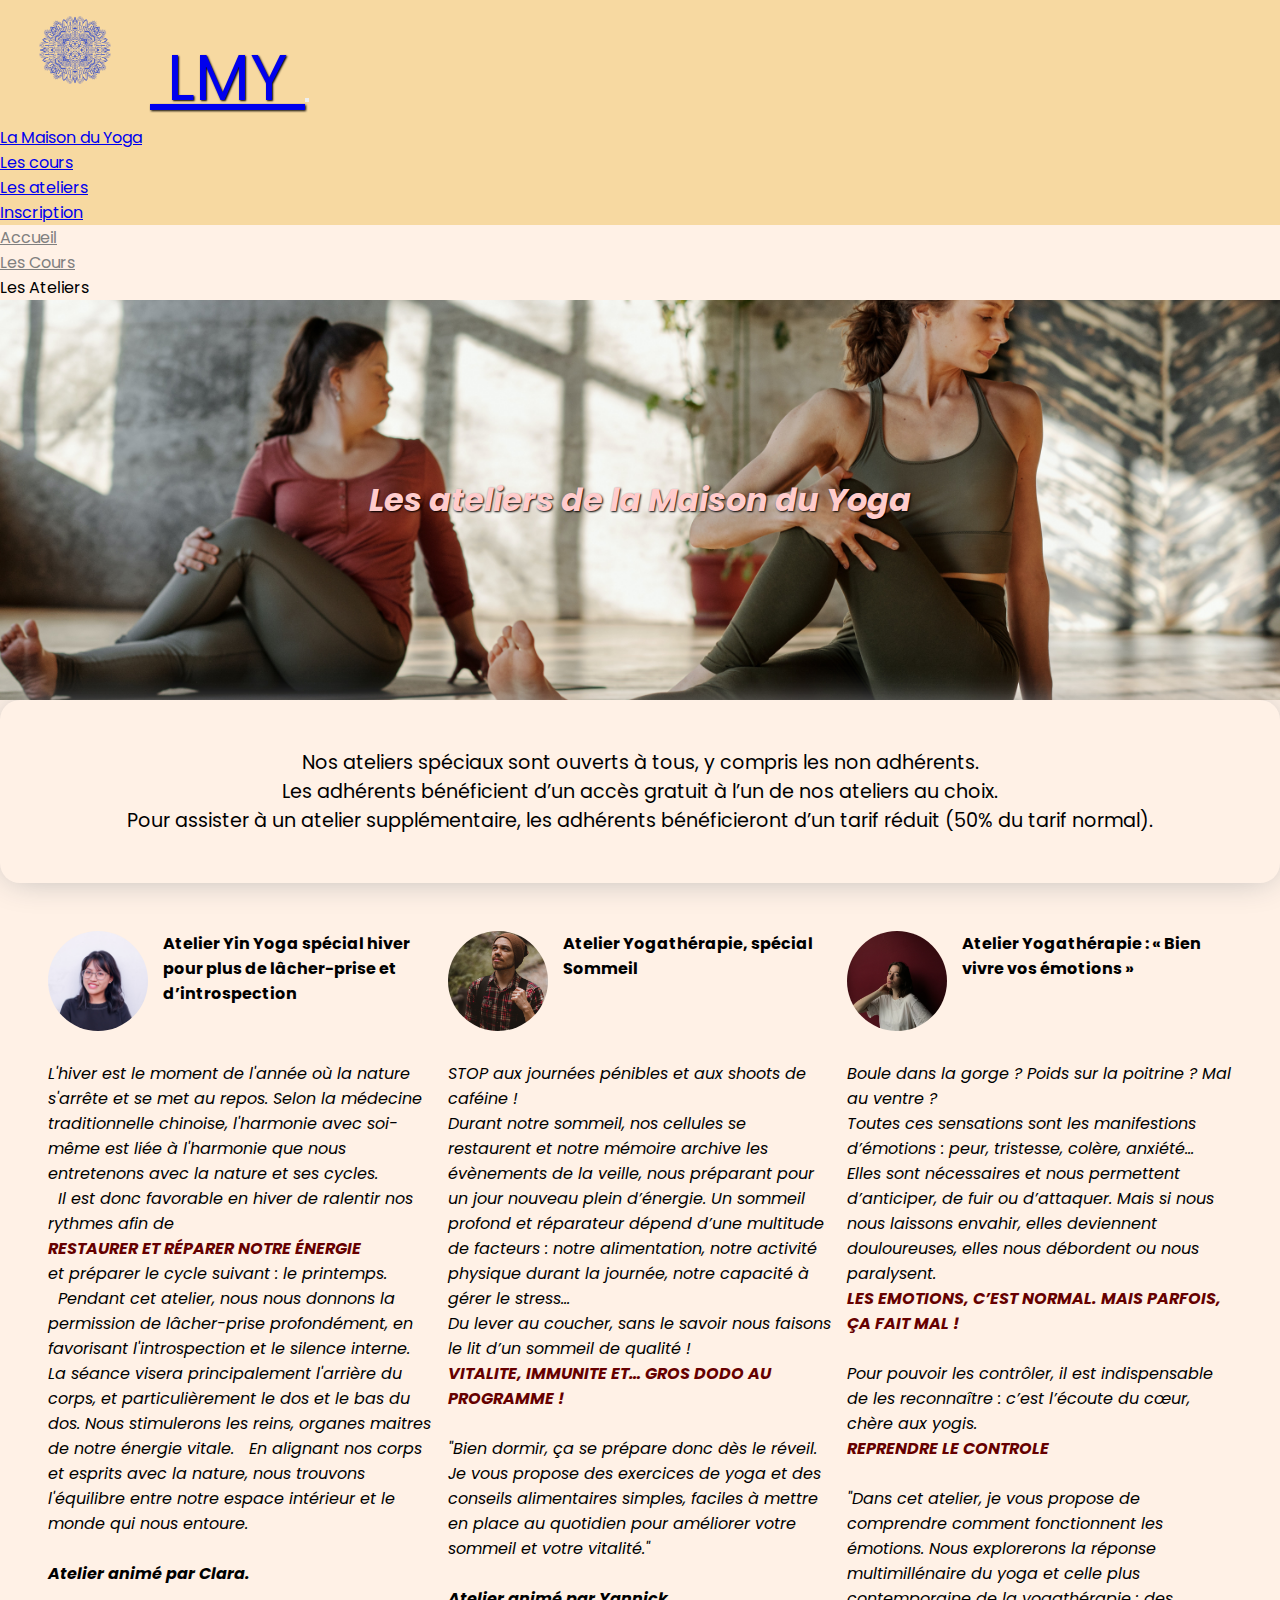
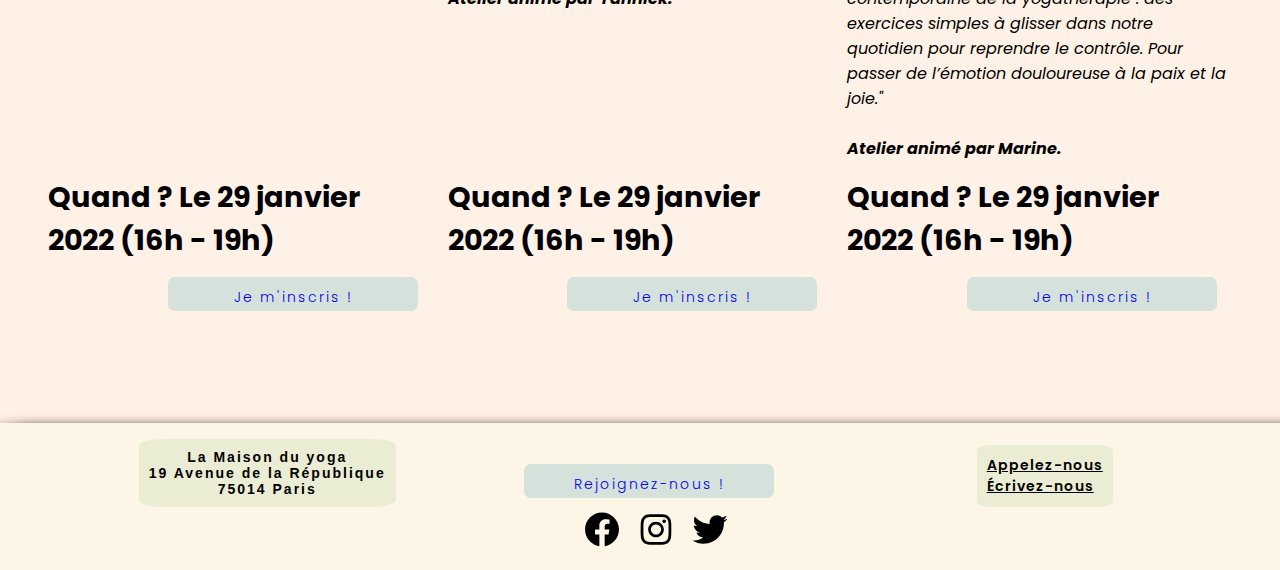
==== commit afa6320e: "fil d'arianne ok" ====
--- a/atelier.html
+++ b/atelier.html
@@ -40,6 +40,13 @@
             </ul> 
       </nav>
   <!-- ******************************************** FIL D'ARIANNE ******************************************** -->
+  <nav aria-label="breadcrumb">
+    <ol class="breadcrumb">
+      <li class="breadcrumb-item"><a href="index.html" style="color:grey">Accueil</a></li>
+      <li class="breadcrumb-item"><a href="les-cours.html" style="color:grey">Les Cours</a></li>
+      <li class="breadcrumb-item active" aria-current="page">Les Ateliers</li>
+    </ol>
+  </nav>
   <!-- ******************************************** BANDEAU PRINCIPAL ******************************************** -->
   <div class="bandeau-atelier">
     <h1>Les ateliers de la Maison du Yoga</h1>
--- a/style.css
+++ b/style.css
@@ -43,7 +43,6 @@
 }
 
 /* **************************************************** CONTENU PRINCIPAL ******************************************************** */
-
 /* **************************************************** PARTIE PRESENTATION ******************************************************** */
 
 .main-content{ 
@@ -162,6 +161,7 @@
 .fonctionnement .favorite-styled:hover{
     background-color: #fc9d9d;
 }
+
 
 /* **************************************************** CODE CSS POUR ECRANS PLUS PETIT **************************************************** */
 @media screen and (max-width : 700px) and (orientation:portrait){
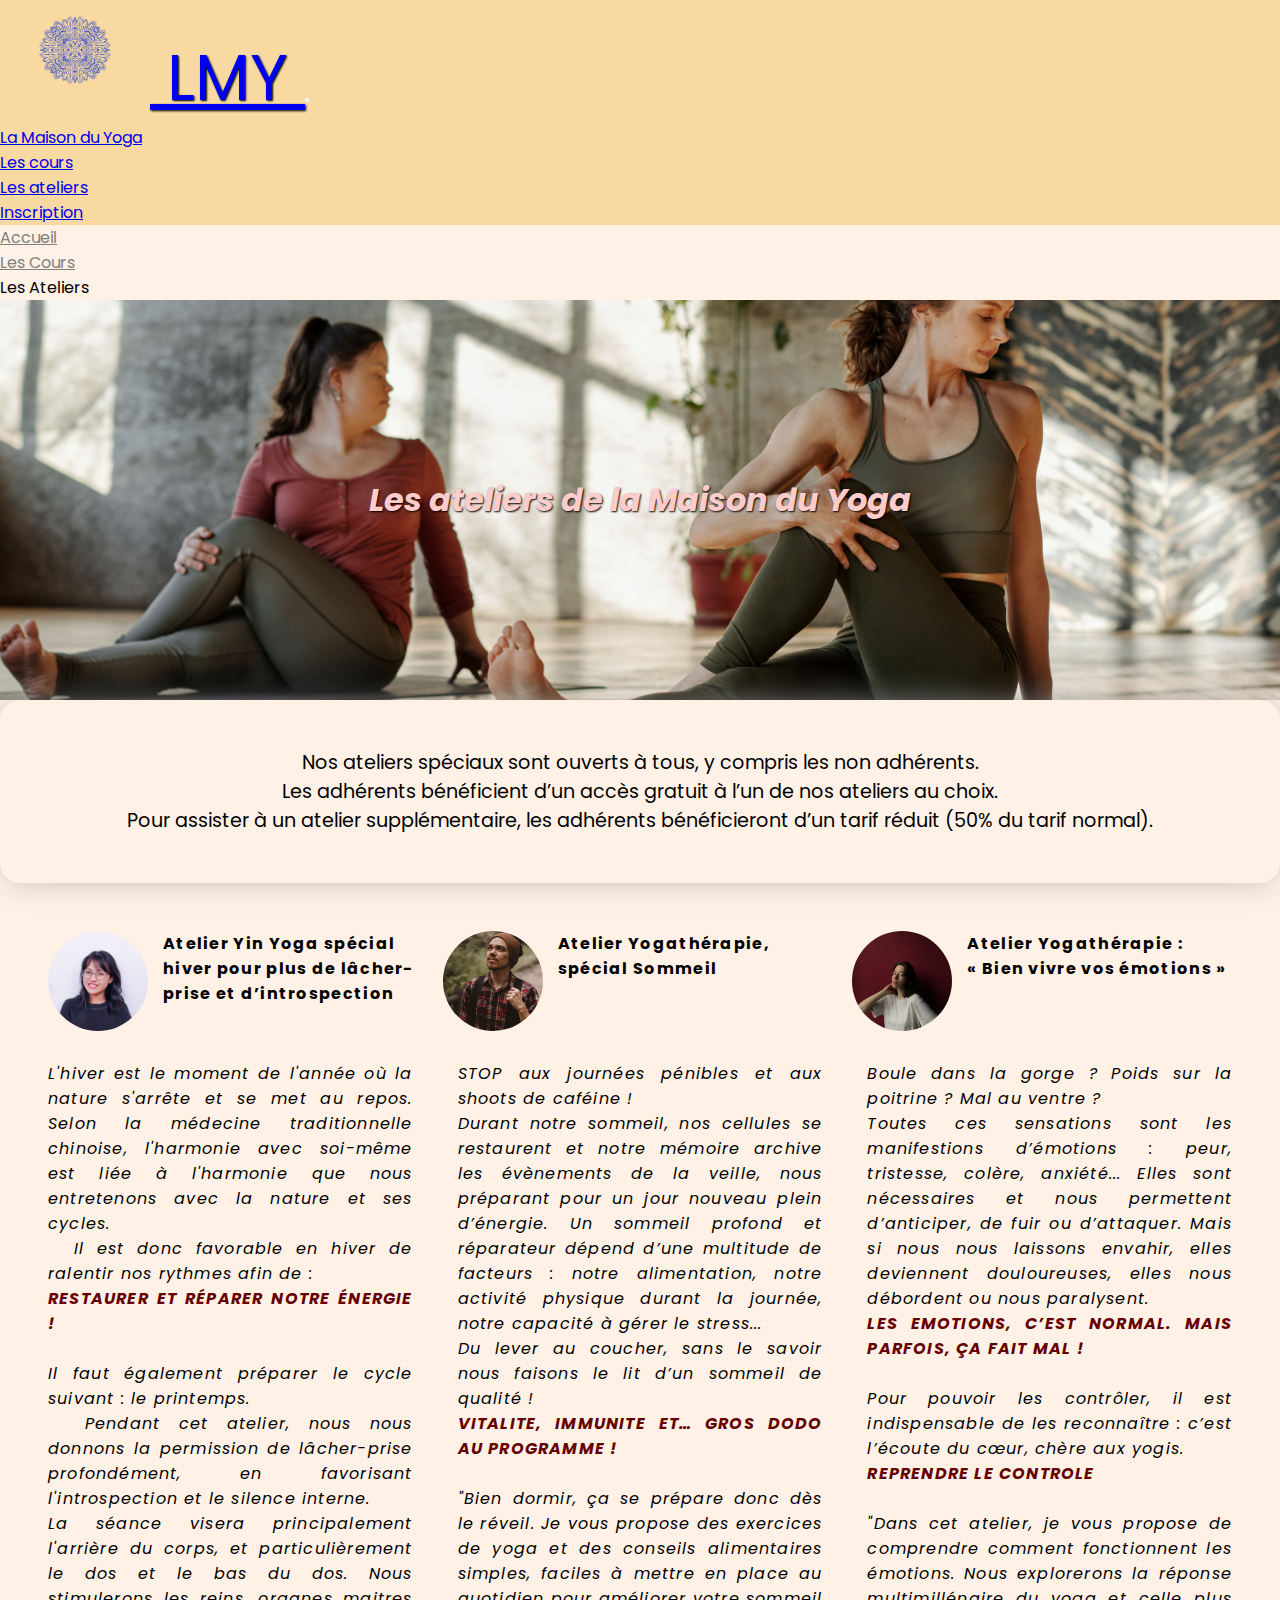
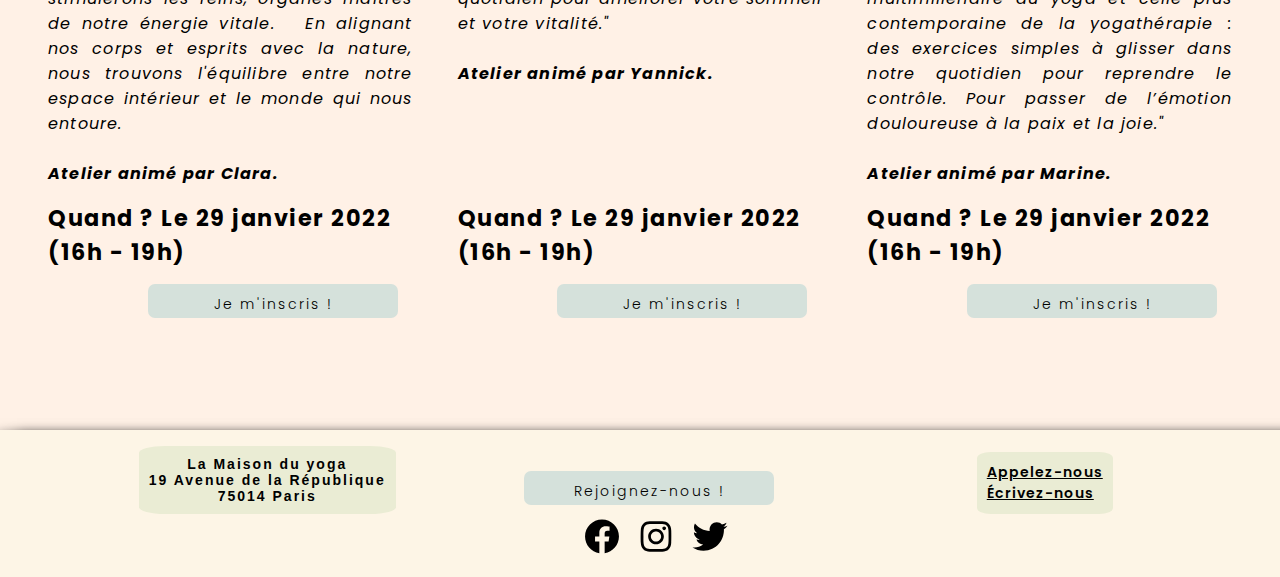
==== commit b5eb147c: "photo carousel recadre bouton footer centre en mode responsive mise en page atelier mobile first et " ====
--- a/atelier.html
+++ b/atelier.html
@@ -66,16 +66,16 @@
   </div>
   <div class="content-class-1">
     <p>L'hiver est le moment de l'année où la nature s'arrête et se met au repos. Selon la médecine traditionnelle chinoise, l'harmonie avec soi-même est liée à l'harmonie que nous entretenons avec la nature et ses cycles.</br> 
-      Il est donc favorable en hiver de ralentir nos rythmes afin de <div class="special-text">RESTAURER ET RÉPARER NOTRE ÉNERGIE </div>et préparer le cycle suivant : le printemps.</br>  
+      Il est donc favorable en hiver de ralentir nos rythmes afin de : <div class="special-text">RESTAURER ET RÉPARER NOTRE ÉNERGIE ! </div></br>Il faut également préparer le cycle suivant : le printemps.</br>  
       Pendant cet atelier, nous nous donnons la permission de lâcher-prise profondément, en favorisant l'introspection et le silence interne.</br>
       La séance visera principalement l'arrière du corps, et particulièrement le dos et le bas du dos. Nous stimulerons les reins, organes maitres de notre énergie vitale.      
       En alignant nos corps et esprits avec la nature, nous trouvons l'équilibre entre notre espace intérieur et le monde qui nous entoure.</br>        
     </br>
     <div class="text-bold">Atelier animé par Clara.</div></p>
   </div>
-  <div class="when-1">
-    <h5>Quand ? Le 29 janvier 2022 (16h - 19h)</h5>
-    <button class="favorite-styled" type="button"><a href="inscription.html" style="text-decoration:none"> Je m'inscris !</a></button>
+  <div class="all-when when-1">
+    <h5 class="when">Quand ? Le 29 janvier 2022 </br>(16h - 19h)</h5>
+    <button class="favorite-styled" type="button"><a href="inscription.html" style="text-decoration:none; color:black"> Je m'inscris !</a></button>
   </div>
   <!-- ******************************************** ATELIER YANNICK ******************************************** -->
   <div class="teacher-2">
@@ -91,9 +91,9 @@
       </br>
         <div class="text-bold">Atelier animé par Yannick.</div></p>
     </div>
-    <div class="when-2">
-      <h5>Quand ? Le 29 janvier 2022 (16h - 19h)</h5>
-      <button class="favorite-styled" type="button"><a href="inscription.html" style="text-decoration:none"> Je m'inscris !</a></button>
+    <div class="all-when when-2">
+      <h5 class="when">Quand ? Le 29 janvier 2022 </br>(16h - 19h)</h5>
+      <button class="favorite-styled" type="button"><a href="inscription.html" style="text-decoration:none; color:black"> Je m'inscris !</a></button>
     </div>
   <!-- ******************************************** ATELIER MARINE ******************************************** -->
   <div class="teacher-3">
@@ -110,9 +110,9 @@
     </br>
     <div class="text-bold">Atelier animé par Marine.</div></p>
   </div>
-  <div class="when-3">
-    <h5>Quand ? Le 29 janvier 2022 (16h - 19h)</h5>
-    <button class="favorite-styled" type="button"><a href="inscription.html" style="text-decoration:none"> Je m'inscris !</a></button>
+  <div class="all-when when-3">
+    <h5 class="when">Quand ? Le 29 janvier 2022 </br> (16h - 19h)</h5>
+    <button class="favorite-styled" type="button"><a href="inscription.html" style="text-decoration:none; color:black"> Je m'inscris !</a></button>
   </div>
 </div>
 </main>
@@ -125,7 +125,7 @@
       75014 Paris </div>
 
     </div class="inscription">
-    <button class="favorite-styled" type="button"><a href="inscription.html" style="text-decoration:none">Rejoignez-nous !</a></button></div>
+    <button class="favorite-styled" type="button"><a href="inscription.html" style="text-decoration:none; color:black">Rejoignez-nous !</a></button></div>
     <div class="social-media">
     <img src="facebook-logo.svg" alt="logo-facebook" width=50 height=35/>
     <img src="instagram-logo.svg" alt="logo-instagram" width=50 height=35/>
--- a/style.css
+++ b/style.css
@@ -31,7 +31,7 @@
 /* **************************************************** CAROUSEL BOOTSTRAP ******************************************************** */
 
 .carousel-item {
-    height: 400px; 
+    height: 500px; 
     background-size: cover;
    }
 .carousel-caption h5 p{
@@ -40,6 +40,16 @@
 
 .carousel-caption, h5{
     font-size: 1.8rem;
+}
+
+.img-carousel{
+    max-height: 150%;
+}
+
+@media screen and (max-width : 700px){
+    .carousel-indicators{
+        display: none;
+    }
 }
 
 /* **************************************************** CONTENU PRINCIPAL ******************************************************** */
@@ -402,7 +412,8 @@
 }
 
 .all-atelier h4{
-    font-size: 1,3em;  
+    font-size: 1,3em; 
+    letter-spacing: 1.3px; 
 }
 
 .atelier{
@@ -422,6 +433,7 @@
 .special-text{
     font-weight: bold;
     color: #660000;
+    margin: auto;
 }
 
 .all-atelier{
@@ -451,26 +463,45 @@
 .content-class-1{
     grid-area: content-class-1;
     font-style: italic;
+    letter-spacing: 1.2px;
+    text-align: justify;
+    margin-right: 15px;
 }
 
 .content-class-2{
     grid-area: content-class-2;
     font-style: italic;
+    letter-spacing: 1.2px;
+    text-align: justify;
+    margin-right: 15px;
+    margin-left: 15px;
 }
 
 .content-class-3{
     grid-area: content-class-3;
     font-style: italic;
+    letter-spacing: 1.2px;
+    text-align: justify;
+    margin-left: 15px;
 }
 
 .when-1{
     grid-area: when-1;
+    margin-right: 15px;
 }
 .when-2{
     grid-area: when-2;
+    margin-right: 15px;
+    margin-left: 15px;
 }
 .when-3{
     grid-area: when-3;
+    margin-left: 15px;
+}
+
+.when{
+    font-size: 1.4rem;
+    letter-spacing: 1.5px;  
 }
 
 .favorite-styled{
@@ -496,6 +527,28 @@
         align-items: baseline;
         } 
 
+        .teacher-pic{
+            text-align: center;
+            margin:auto;
+            display: flex;
+        }
+        .all-atelier h4{
+            font-size: 1,3em; 
+            letter-spacing: 1.3px; 
+            font-weight: bolder;
+            font-style: italic;
+        }
+
+        .all-when{
+            display: flex;
+            flex-direction: row;
+            justify-content: space-between;
+            margin-bottom: 30px;
+        }
+
+        .all-when h5 br{
+            display: none;
+        }
 }
 /* **************************************************** PAGE INSCRIPTION ******************************************************** */
 
@@ -736,7 +789,7 @@
     letter-spacing: 1px;
 }
 
-.favorite-styled {
+.favorite-styled{
     align-self: center;
     justify-self: center;  
     margin-top: 15px;
@@ -749,15 +802,19 @@
     letter-spacing: 2px;
 }
 
-.favorite-styled:hover{
-    background-color: #98d8b8;
-}
+.favorite-styled:hover {
+    cursor: pointer;
+    color: white;
+    background-color: #bac4bf;
+  }
+
 
 @media screen and (max-width : 700px) and (orientation:portrait){
    .contact{
-       display: none;
+       visibility: hidden;
    }
    .adresse{
-       display: none;
+       visibility: hidden;
    }
-}+
+}
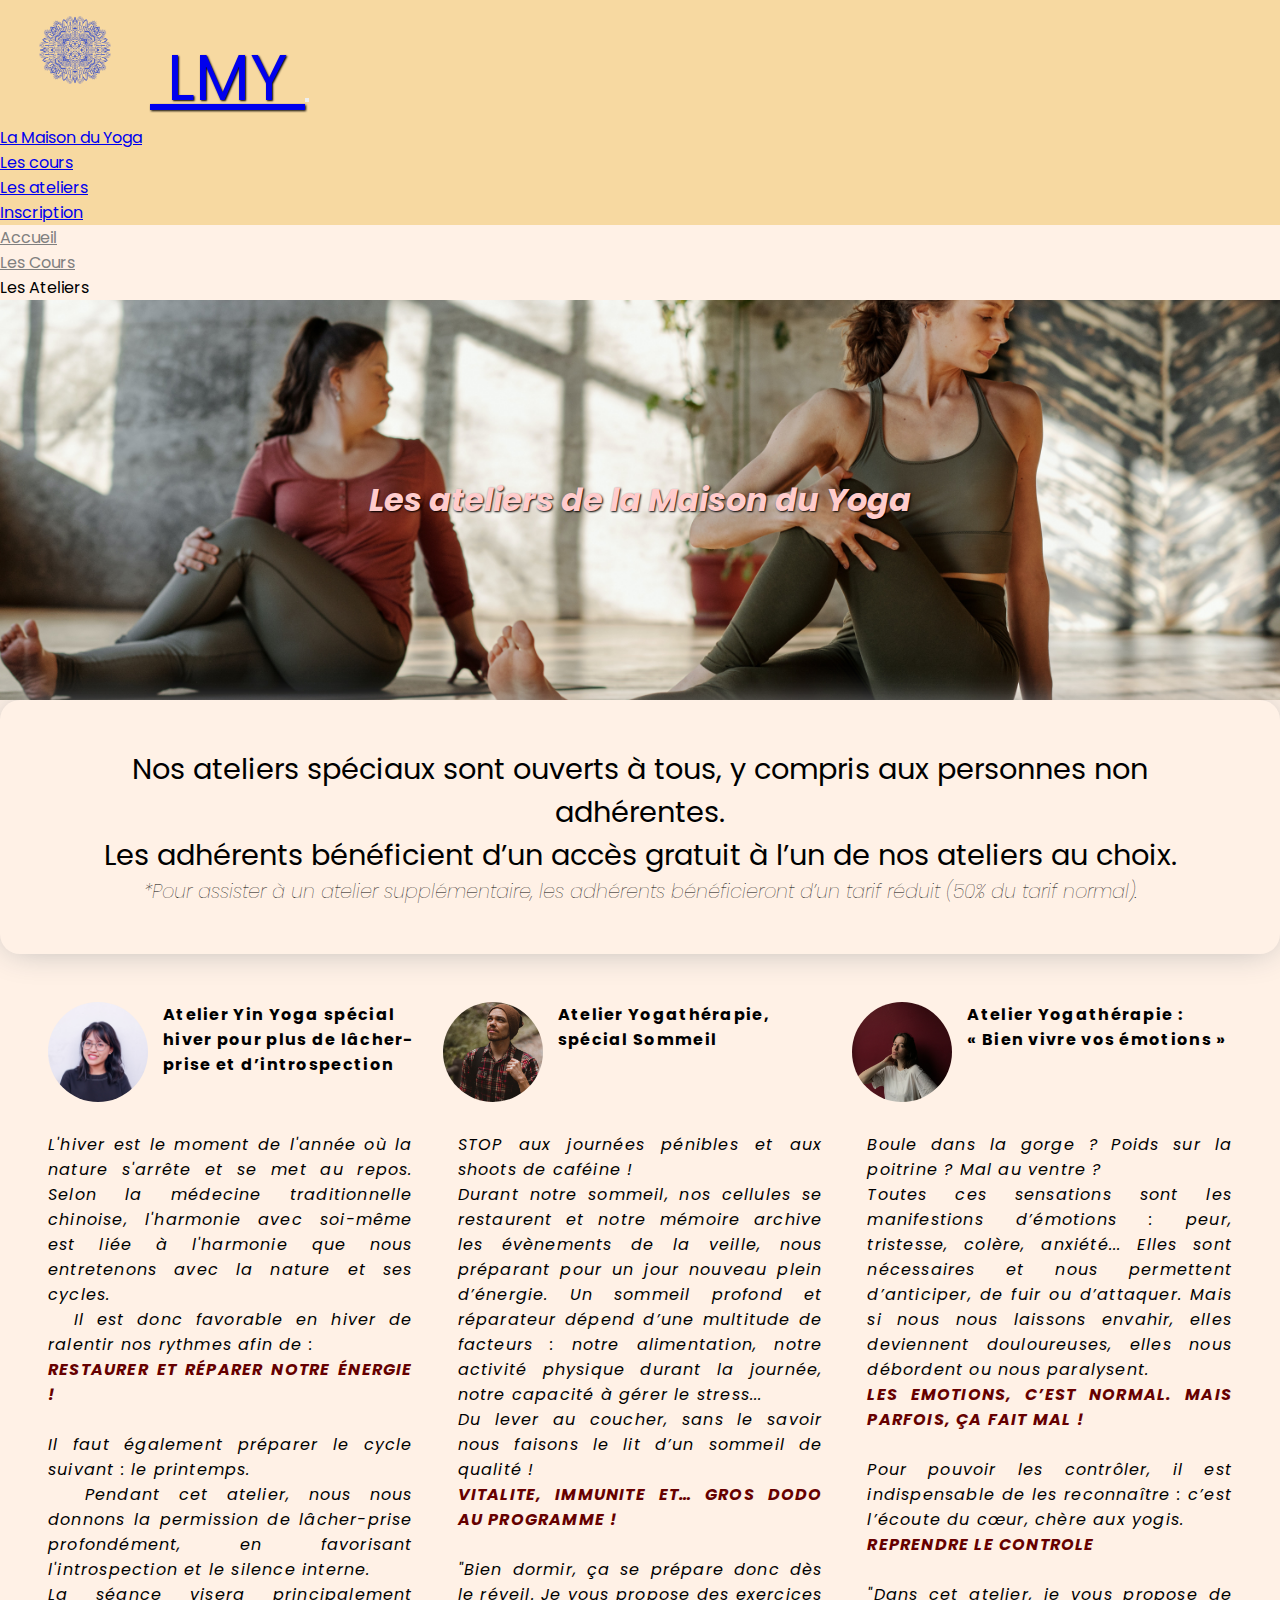
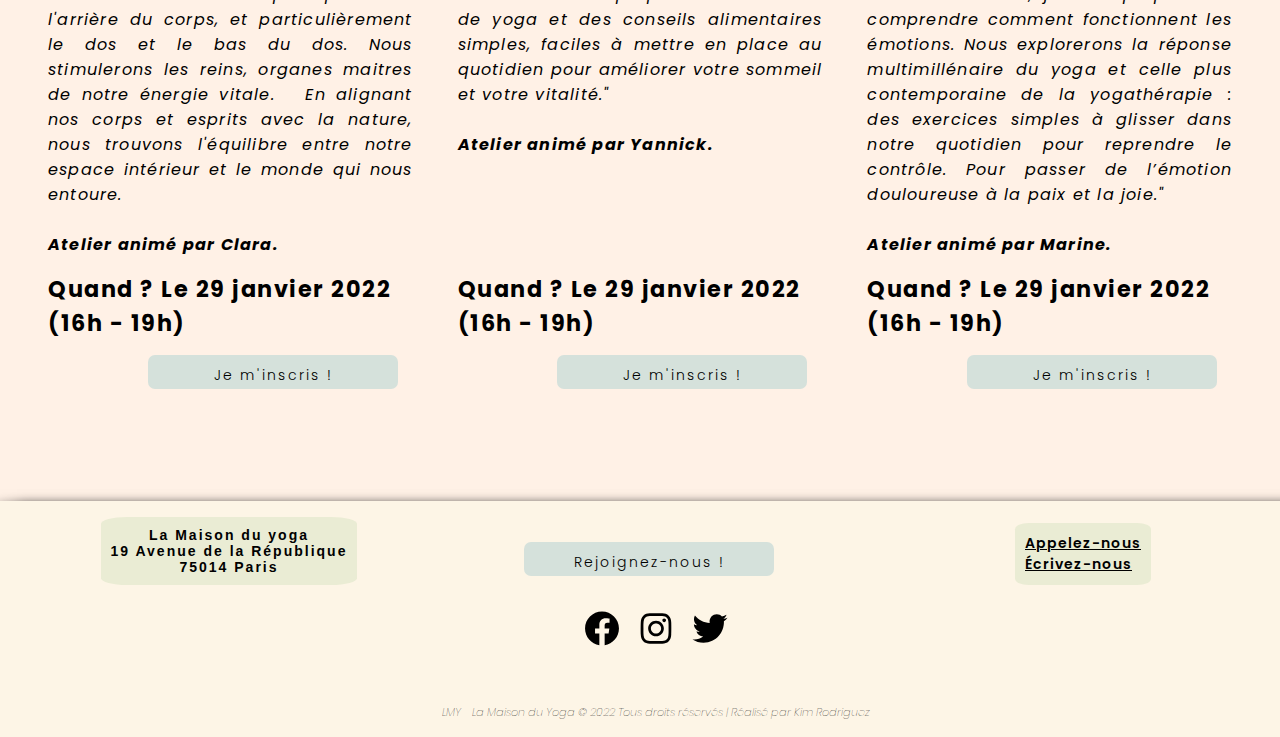
==== commit d94f64ff: "dernière retouche, correction coquilles sur toutes les pages et mise en forme de certaines polices" ====
--- a/atelier.html
+++ b/atelier.html
@@ -53,9 +53,9 @@
   </div>
   <main>
   <div class="atelier-present">
-    <p>Nos ateliers spéciaux sont ouverts à tous, y compris les non adhérents.</br>
-      Les adhérents bénéficient d’un accès gratuit à l’un de nos ateliers au choix.</br>
-      Pour assister à un atelier supplémentaire, les adhérents bénéficieront d’un tarif réduit (50% du tarif normal).
+    <p>Nos ateliers spéciaux sont ouverts à tous, y compris aux personnes non adhérentes.</br>
+      Les adhérents bénéficient d’un accès gratuit à l’un de nos ateliers au choix.
+      <div class="small-text"> *Pour assister à un atelier supplémentaire, les adhérents bénéficieront d’un tarif réduit (50% du tarif normal). </div>
     </p>
   </div>
   <div class="all-atelier">
@@ -136,6 +136,9 @@
         <a href="tel:0100000000" style="color:black"> Appelez-nous </a></br>
         <a href="mailto:maisonyoga@exemple.com" style="color:black"> Écrivez-nous </a>   
     </div>  
+    <div class="lmy">
+      <p>LMY - La Maison du Yoga © 2022 Tous droits réservés | Réalisé par Kim Rodriguez </p>
+    </div>  
   </div>  
 </footer>  
   <!-- ******************************************** JQUERY ******************************************** -->
--- a/style.css
+++ b/style.css
@@ -34,7 +34,13 @@
     height: 500px; 
     background-size: cover;
    }
-.carousel-caption h5 p{
+
+   .carousel-caption{
+    text-shadow: 4px 4px 2px black;
+    color: rgb(250, 250, 211);
+   }
+
+   .carousel-caption h5 p{
     font-size: 1.5rem;
 }
 
@@ -172,6 +178,17 @@
     background-color: #fc9d9d;
 }
 
+.small-text{
+    font-size: 0.8rem;
+    font-weight: lighter;
+    font-style: italic;
+}
+
+.price{
+    font-weight: bolder;
+    font-style: italic;
+}
+
 
 /* **************************************************** CODE CSS POUR ECRANS PLUS PETIT **************************************************** */
 @media screen and (max-width : 700px) and (orientation:portrait){
@@ -181,6 +198,9 @@
 }
 @media screen and (max-width : 700px) {
  
+    .text-presentation{
+        margin: auto;
+    }
     .info-circle{
         display:flex;
         flex-direction: column;
@@ -198,7 +218,7 @@
     .info-circle1{
         margin: 20px;
         padding:20px;
-        text-align: justify;
+        text-align: left;
         border:none   
     }
     .info-circle2{
@@ -215,6 +235,7 @@
         column-count: 1;
         color:#660000;
         font-weight:400;
+        letter-spacing: 1.4px;
     }
     
 }
@@ -253,6 +274,7 @@
 .classes {
     margin-top: 30px;
     padding: 2rem;
+    letter-spacing: 1.2px;
     font-style:italic;
     align-items: baseline;
     text-align: justify;    
@@ -424,12 +446,18 @@
     font-size:larger;
     text-align: center;
     padding: 3rem;
+    font-size: 1.8rem;
     -webkit-box-shadow: 0px 0px 36px -7px rgba(171,171,171,1);
     -moz-box-shadow: 0px 0px 36px -7px rgba(171,171,171,1);
     box-shadow: 0px 0px 36px -7px rgba(171,171,171,1);
     border-radius: 20px;
 }
 
+.atelier-present .small-text{
+    font-size: 1.2rem;
+    font-weight: lighter;
+    font-style: italic;
+}
 .special-text{
     font-weight: bold;
     color: #660000;
@@ -751,13 +779,13 @@
     margin-top: 2rem;
     display:grid;
     grid-template-columns: 1fr auto 1fr;
-    grid-template-rows: 1fr 0.5fr;
-    grid-gap: 5px;
+    grid-template-rows: 0.5fr 1fr 1fr;
     justify-items: center;
     align-items: end;
     grid-template-areas: 
     "adresse inscription contact"
-    ". social .";
+    ". social ."
+    ". lmy .";
 }   
 
 .adresse{
@@ -787,6 +815,14 @@
     border-radius: 10%;
     font: 600 14px 'Lato', sans-serif;
     letter-spacing: 1px;
+}
+
+.lmy {
+    grid-area: lmy;
+    font-size: 0.7rem;
+    text-align: center;
+    font-weight: lighter;
+    font-style: italic;
 }
 
 .favorite-styled{
@@ -816,5 +852,11 @@
    .adresse{
        visibility: hidden;
    }
-
-}
+   .footer{
+    grid-template-rows: 0.5fr auto 0.3fr;
+   }
+
+   .lmy{
+       margin-top: 5px;
+   }
+}
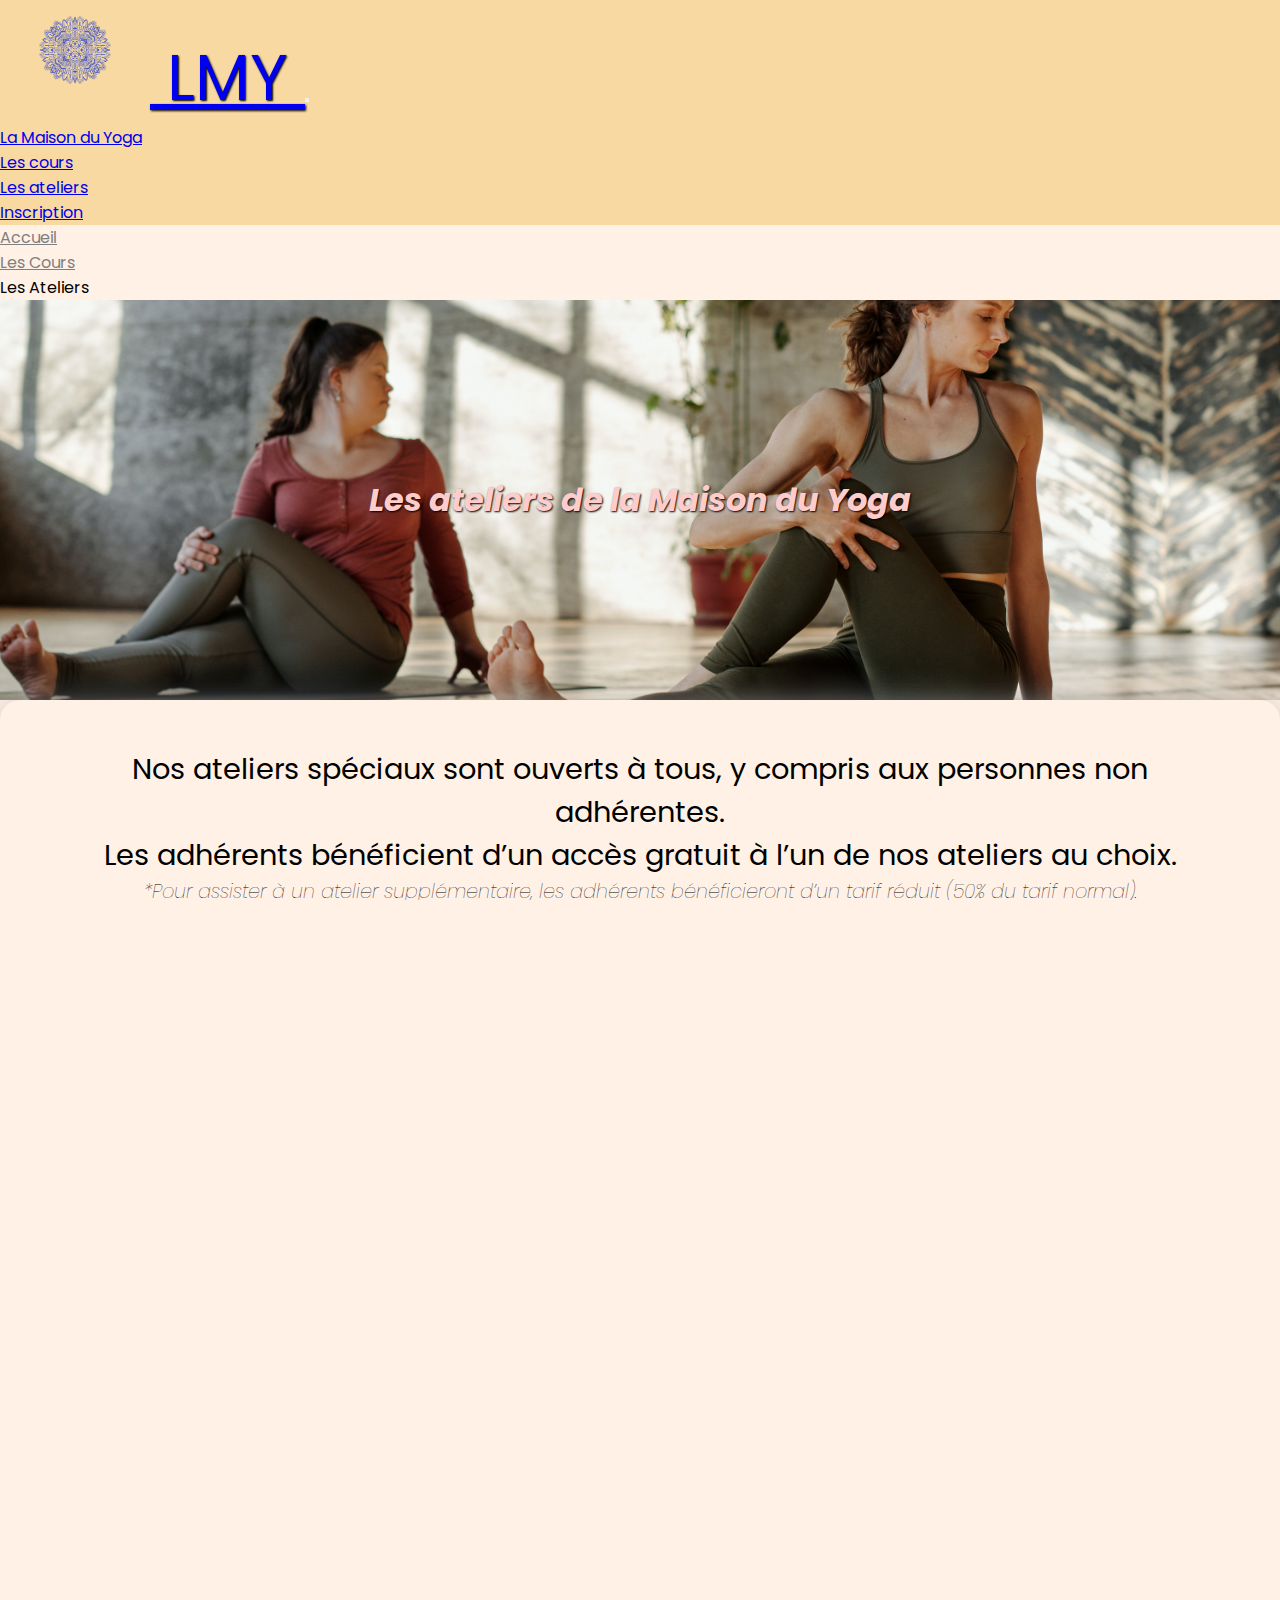
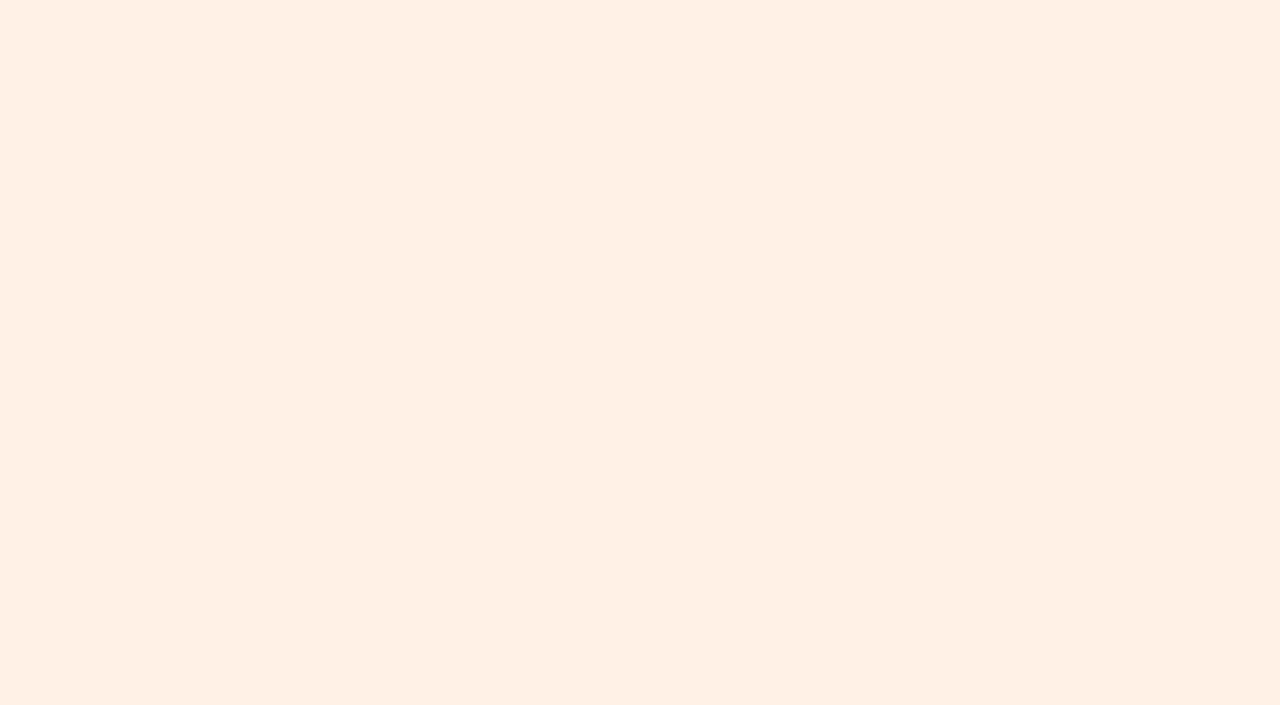
==== commit 0e417387: "bouton je m'inscris rentre dans case dans page atelier/footer centré en mode responsive" ====
--- a/atelier.html
+++ b/atelier.html
@@ -1,13 +1,18 @@
-<!DOCTYPE>
+<!DOCTYPE html>
 <html lang = "fr">
     <head>
         <meta charset = "utf-8"/>
-        <meta name="description" content = "La maison du yoga est une association qui propose des cours de yoga à tarif réduit"/>
-        <title> La Maison du Yoga, Les Ateliers </title>
+        <meta http-equiv="X-UA-Compatible" content="IE=edge">
+        <meta name="viewport" content="width=device-width, initial-scale=1">
+        <meta name="description" content = "LMY. La maison du yoga est une association qui propose des cours de yoga à tarif réduit">
+        <meta name="Subject" content="association de yoga. Yoga pour tous">
+        <title> La Maison du Yoga </title>
         <link href="https://cdn.jsdelivr.net/npm/bootstrap@5.1.3/dist/css/bootstrap.min.css" rel="stylesheet" integrity="sha384-1BmE4kWBq78iYhFldvKuhfTAU6auU8tT94WrHftjDbrCEXSU1oBoqyl2QvZ6jIW3" crossorigin="anonymous">        
         <link rel="stylesheet" type="text/css" href="style.css"/>
+        <link rel="preconnect" href="https://fonts.googleapis.com">
         <link rel="preconnect" href="https://fonts.gstatic.com" crossorigin>
         <link href="https://fonts.googleapis.com/css2?family=Poppins:ital,wght@0,400;0,600;0,800;1,100;1,200;1,400;1,600&display=swap" rel="stylesheet">
+        <link rel="preconnect" href="https://fonts.googleapis.com">
     </head>
     <body>
   <!-- ******************************************** HEADER + NAVIGATION ******************************************** -->
@@ -74,7 +79,7 @@
     <div class="text-bold">Atelier animé par Clara.</div></p>
   </div>
   <div class="all-when when-1">
-    <h5 class="when">Quand ? Le 29 janvier 2022 </br>(16h - 19h)</h5>
+    <p class="when">Quand ? Le 29 janvier 2022 </br>(16h - 19h)</p>
     <button class="favorite-styled" type="button"><a href="inscription.html" style="text-decoration:none; color:black"> Je m'inscris !</a></button>
   </div>
   <!-- ******************************************** ATELIER YANNICK ******************************************** -->
@@ -92,7 +97,7 @@
         <div class="text-bold">Atelier animé par Yannick.</div></p>
     </div>
     <div class="all-when when-2">
-      <h5 class="when">Quand ? Le 29 janvier 2022 </br>(16h - 19h)</h5>
+      <p class="when">Quand ? Le 29 janvier 2022 </br>(16h - 19h)</p>
       <button class="favorite-styled" type="button"><a href="inscription.html" style="text-decoration:none; color:black"> Je m'inscris !</a></button>
     </div>
   <!-- ******************************************** ATELIER MARINE ******************************************** -->
@@ -111,7 +116,7 @@
     <div class="text-bold">Atelier animé par Marine.</div></p>
   </div>
   <div class="all-when when-3">
-    <h5 class="when">Quand ? Le 29 janvier 2022 </br> (16h - 19h)</h5>
+    <p class="when">Quand ? Le 29 janvier 2022 </br> (16h - 19h)</p>
     <button class="favorite-styled" type="button"><a href="inscription.html" style="text-decoration:none; color:black"> Je m'inscris !</a></button>
   </div>
 </div>
--- a/style.css
+++ b/style.css
@@ -4,10 +4,15 @@
     font-family: 'Poppins', sans-serif;
 
 }
-body{
+
+html,body{
+    width:100%;
+    overflow-x:hidden;
     background-color: #fff1e6;
     height:100%;
-}
+    }
+
+
 /* **************************************************** NAVBAR ******************************************************** */
 .navbar-brand{
     font-size: 4rem;
@@ -22,7 +27,7 @@
       line-height: 400px;
     }
    
-@media screen and (max-width : 700px) {
+@media screen and (max-width : 700px)and (orientation:portrait) {
  h1{
      display:none;
  }
@@ -52,10 +57,13 @@
     max-height: 150%;
 }
 
-@media screen and (max-width : 700px){
+@media screen and (max-width : 700px) and (orientation:portrait){
     .carousel-indicators{
         display: none;
     }
+    /*.carousel-inner{
+       
+    }*/
 }
 
 /* **************************************************** CONTENU PRINCIPAL ******************************************************** */
@@ -196,7 +204,7 @@
         display: none;
     }
 }
-@media screen and (max-width : 700px) {
+@media screen and (max-width : 700px) and (orientation:portrait) {
  
     .text-presentation{
         margin: auto;
@@ -216,13 +224,13 @@
         margin: 10px;
     }
     .info-circle1{
-        margin: 20px;
+        /*margin: 20px;*/
         padding:20px;
         text-align: left;
         border:none   
     }
     .info-circle2{
-        margin: 20px;
+        /*margin: 20px;*/
         padding:20px;
         text-align: justify;
         border:none;
@@ -244,7 +252,7 @@
 /* **************************************************** PAGE LES COURS ******************************************************** */
 .bandeau-principal{
     background-image: url(photos-site-yoga/guerrier.jpg);
-    max-width: 100%;
+    /*max-width: 100%;*/
     height: 400px;
     background-size: cover;
     background-position: center;
@@ -352,7 +360,7 @@
     left: 0;
     top: 0;
     width: 100%;
-    height: 400;
+    height: 100%;
     z-index: 1;
     opacity: 0.6;
     background-image: url('photos-site-yoga/chien-tete-en-haut-seule.jpg');
@@ -419,7 +427,7 @@
 /* **************************************************** PAGE ATELIER ******************************************************** */
 .bandeau-atelier{
     background-image: url(photos-site-yoga/torsions-a-deux.jpg);
-    max-width: 100%;
+    /*max-width: 100%;*/
     height: 400px;
     background-size: cover;
     background-position: center;
@@ -534,14 +542,16 @@
 
 .favorite-styled{
     float:right;
-    padding:10px;
+    padding:5px;
     margin-right: 15px;
-    height: 44px;
+    margin-top: 15px;
+    height: 34px;
     width: 150px;
     background-color: #d5e1db;
     border: none;
     border-radius: 7px;
     font: 300 14px 'Lato', sans-serif;
+    letter-spacing: 2px;
     vertical-align: auto;
 }
 
@@ -577,12 +587,25 @@
         .all-when h5 br{
             display: none;
         }
+
+        .favorite-styled{
+            float:right;
+            padding:10px;
+            margin-right: 15px;
+            height: 44px;
+            width: 150px;
+            background-color: #d5e1db;
+            border: none;
+            border-radius: 7px;
+            font: 300 14px 'Lato', sans-serif;
+            /*vertical-align: auto;*/
+        }
 }
 /* **************************************************** PAGE INSCRIPTION ******************************************************** */
 
 .bandeau-inscription{
     background-image: url(photos-site-yoga/chien-tete-en-haut.jpg);
-    max-width: 100%;
+    /*max-width: 100%;*/
     height: 400px;
     background-size: cover;
     background-position: center;
@@ -687,7 +710,7 @@
 @media screen and (max-width : 700px) and (orientation:portrait){
     .bandeau-inscription{
         background-image: url(photos-site-yoga/chien-tete-en-haut.jpg);
-        width: auto;
+        /*width: auto;*/
         height: 400px;
         background-size: cover;
         background-position: center;
@@ -770,8 +793,8 @@
   
 /* **************************************************** FOOTER ******************************************************** */
 .footer{
-    position:absolute;
-    width:100%;
+    /*position:absolute;
+    width:100%;*/
     -webkit-box-shadow: -10px 0px 13px -7px #000000, 10px 0px 13px -7px #000000, 5px 5px 15px 5px rgba(0,0,0,0); 
     box-shadow: -10px 0px 13px -7px #000000, 10px 0px 13px -7px #000000, 5px 5px 15px 5px rgba(0,0,0,0);
     background-color: #FDF5E6;
@@ -846,17 +869,30 @@
 
 
 @media screen and (max-width : 700px) and (orientation:portrait){
-   .contact{
-       visibility: hidden;
-   }
-   .adresse{
-       visibility: hidden;
-   }
-   .footer{
-    grid-template-rows: 0.5fr auto 0.3fr;
-   }
-
-   .lmy{
-       margin-top: 5px;
-   }
-}
+    .footer{
+        display:flex;
+        flex-direction: column;
+        align-items:center;
+    }
+
+    .contact{
+        display:none;
+    }
+
+    .adresse{
+        display: none;
+    }
+
+    .social-media{
+        justify-self: center;
+        margin: 10px;
+    }
+
+    .inscription{
+        justify-self: center;
+    }
+
+    .lmy{
+        justify-self: center;
+    }
+}
